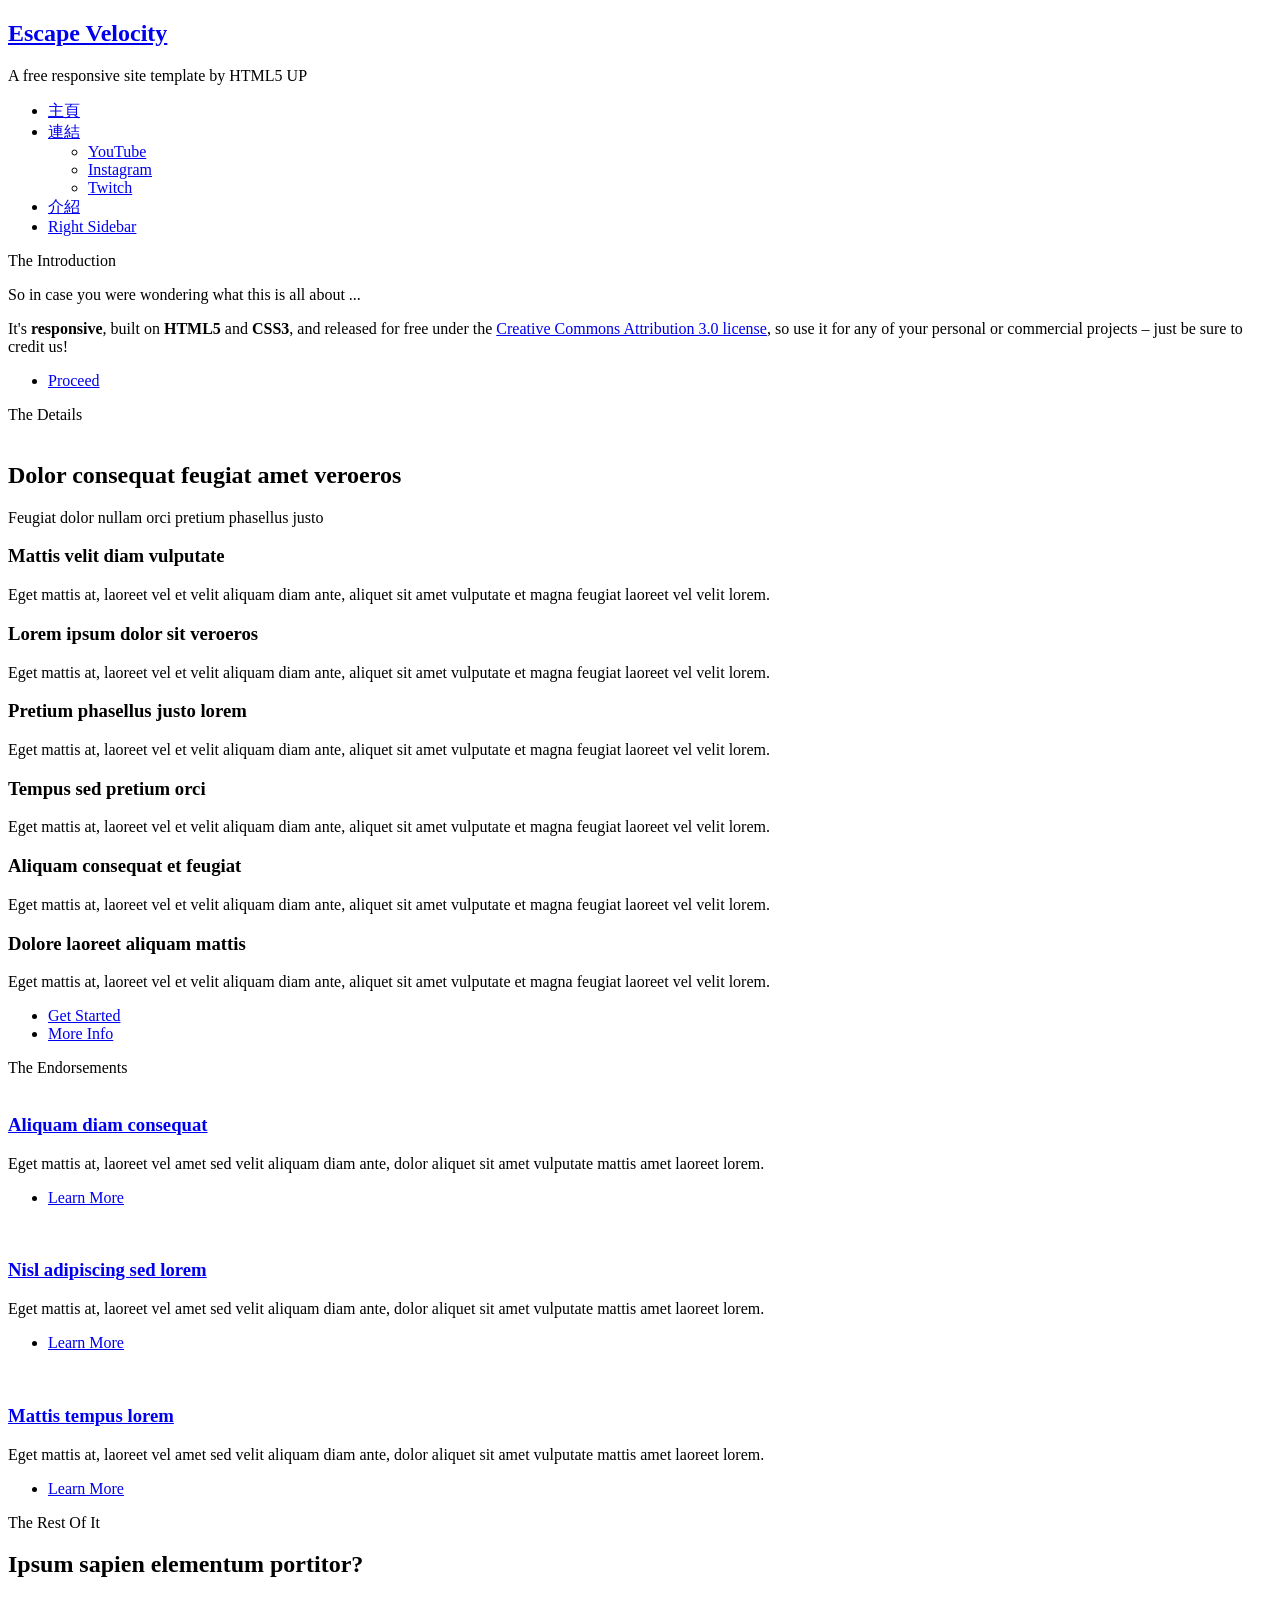
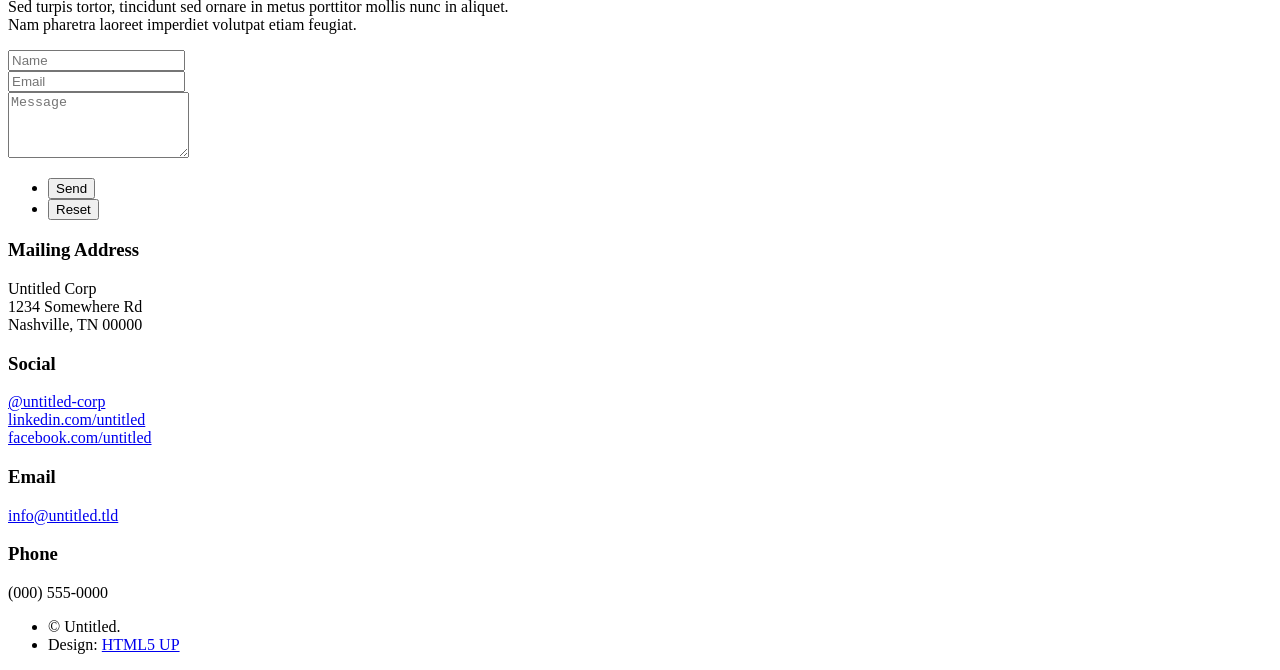
==== index.html @ 4909683e "Add files via upload" ====
<!DOCTYPE HTML>

<html>

<head>
    <title>個人網站</title>
    <meta charset="utf-8" />
    <meta name="viewport" content="width=device-width, initial-scale=1, user-scalable=no" />
    <link rel="stylesheet" href="assets/css/main.css" />
</head>

<body class="homepage is-preload">
    <div id="page-wrapper">

        <section id="header" class="wrapper">

            <div id="logo">
                <h1><a href="index.html">Escape Velocity</a></h1>
                <p>A free responsive site template by HTML5 UP</p>
            </div>

            <nav id="nav">
                <ul>
                    <li><a href="index.html">主頁</a></li>
                    <li>
                        <a href="#">連結</a>
                        <ul>
                            <li><a href="#">YouTube</a></li>
                            <li><a href="#">Instagram</a></li>
                            <li><a href="#">Twitch</a></li>
                        </ul>
                    </li>
                    <li><a href="left-sidebar.html">介紹</a></li>
                    <li><a href="right-sidebar.html">Right Sidebar</a></li>
                </ul>
            </nav>

        </section>

        <!-- Intro -->
        <section id="intro" class="wrapper style1">
            <div class="title">The Introduction</div>
            <div class="container">
                <p class="style1">So in case you were wondering what this is all about ...</p>
                <p class="style3">It's <strong>responsive</strong>, built on <strong>HTML5</strong> and <strong>CSS3</strong>, and released for free under the <a href="http://html5up.net/license">Creative Commons Attribution 3.0 license</a>, so use it for any of your personal
                    or commercial projects &ndash; just be sure to credit us!</p>
                <ul class="actions">
                    <li><a href="#" class="button style3 large">Proceed</a></li>
                </ul>
            </div>
        </section>

        <section id="main" class="wrapper style2">
            <div class="title">The Details</div>
            <div class="container">

                <a href="#" class="image featured">
                    <img src="images/pic01.jpg" alt="" />
                </a>

                <section id="features">
                    <header class="style1">
                        <h2>Dolor consequat feugiat amet veroeros</h2>
                        <p>Feugiat dolor nullam orci pretium phasellus justo</p>
                    </header>
                    <div class="feature-list">
                        <div class="row">
                            <div class="col-6 col-12-medium">
                                <section>
                                    <h3 class="icon fa-comment">Mattis velit diam vulputate</h3>
                                    <p>Eget mattis at, laoreet vel et velit aliquam diam ante, aliquet sit amet vulputate et magna feugiat laoreet vel velit lorem.</p>
                                </section>
                            </div>
                            <div class="col-6 col-12-medium">
                                <section>
                                    <h3 class="icon solid fa-sync">Lorem ipsum dolor sit veroeros</h3>
                                    <p>Eget mattis at, laoreet vel et velit aliquam diam ante, aliquet sit amet vulputate et magna feugiat laoreet vel velit lorem.</p>
                                </section>
                            </div>
                            <div class="col-6 col-12-medium">
                                <section>
                                    <h3 class="icon fa-image">Pretium phasellus justo lorem</h3>
                                    <p>Eget mattis at, laoreet vel et velit aliquam diam ante, aliquet sit amet vulputate et magna feugiat laoreet vel velit lorem.</p>
                                </section>
                            </div>
                            <div class="col-6 col-12-medium">
                                <section>
                                    <h3 class="icon solid fa-cog">Tempus sed pretium orci</h3>
                                    <p>Eget mattis at, laoreet vel et velit aliquam diam ante, aliquet sit amet vulputate et magna feugiat laoreet vel velit lorem.</p>
                                </section>
                            </div>
                            <div class="col-6 col-12-medium">
                                <section>
                                    <h3 class="icon solid fa-wrench">Aliquam consequat et feugiat</h3>
                                    <p>Eget mattis at, laoreet vel et velit aliquam diam ante, aliquet sit amet vulputate et magna feugiat laoreet vel velit lorem.</p>
                                </section>
                            </div>
                            <div class="col-6 col-12-medium">
                                <section>
                                    <h3 class="icon solid fa-check">Dolore laoreet aliquam mattis</h3>
                                    <p>Eget mattis at, laoreet vel et velit aliquam diam ante, aliquet sit amet vulputate et magna feugiat laoreet vel velit lorem.</p>
                                </section>
                            </div>
                        </div>
                    </div>
                    <ul class="actions special">
                        <li><a href="#" class="button style1 large">Get Started</a></li>
                        <li><a href="#" class="button style2 large">More Info</a></li>
                    </ul>
                </section>

            </div>
        </section>

        <!-- Highlights -->
        <section id="highlights" class="wrapper style3">
            <div class="title">The Endorsements</div>
            <div class="container">
                <div class="row aln-center">
                    <div class="col-4 col-12-medium">
                        <section class="highlight">
                            <a href="#" class="image featured"><img src="images/pic02.jpg" alt="" /></a>
                            <h3><a href="#">Aliquam diam consequat</a></h3>
                            <p>Eget mattis at, laoreet vel amet sed velit aliquam diam ante, dolor aliquet sit amet vulputate mattis amet laoreet lorem.</p>
                            <ul class="actions">
                                <li><a href="#" class="button style1">Learn More</a></li>
                            </ul>
                        </section>
                    </div>
                    <div class="col-4 col-12-medium">
                        <section class="highlight">
                            <a href="#" class="image featured"><img src="images/pic03.jpg" alt="" /></a>
                            <h3><a href="#">Nisl adipiscing sed lorem</a></h3>
                            <p>Eget mattis at, laoreet vel amet sed velit aliquam diam ante, dolor aliquet sit amet vulputate mattis amet laoreet lorem.</p>
                            <ul class="actions">
                                <li><a href="#" class="button style1">Learn More</a></li>
                            </ul>
                        </section>
                    </div>
                    <div class="col-4 col-12-medium">
                        <section class="highlight">
                            <a href="#" class="image featured"><img src="images/pic04.jpg" alt="" /></a>
                            <h3><a href="#">Mattis tempus lorem</a></h3>
                            <p>Eget mattis at, laoreet vel amet sed velit aliquam diam ante, dolor aliquet sit amet vulputate mattis amet laoreet lorem.</p>
                            <ul class="actions">
                                <li><a href="#" class="button style1">Learn More</a></li>
                            </ul>
                        </section>
                    </div>
                </div>
            </div>
        </section>

        <!-- Footer -->
        <section id="footer" class="wrapper">
            <div class="title">The Rest Of It</div>
            <div class="container">
                <header class="style1">
                    <h2>Ipsum sapien elementum portitor?</h2>
                    <p>
                        Sed turpis tortor, tincidunt sed ornare in metus porttitor mollis nunc in aliquet.<br /> Nam pharetra laoreet imperdiet volutpat etiam feugiat.
                    </p>
                </header>
                <div class="row">
                    <div class="col-6 col-12-medium">

                        <!-- Contact Form -->
                        <section>
                            <form method="post" action="#">
                                <div class="row gtr-50">
                                    <div class="col-6 col-12-small">
                                        <input type="text" name="name" id="contact-name" placeholder="Name" />
                                    </div>
                                    <div class="col-6 col-12-small">
                                        <input type="text" name="email" id="contact-email" placeholder="Email" />
                                    </div>
                                    <div class="col-12">
                                        <textarea name="message" id="contact-message" placeholder="Message" rows="4"></textarea>
                                    </div>
                                    <div class="col-12">
                                        <ul class="actions">
                                            <li><input type="submit" class="style1" value="Send" /></li>
                                            <li><input type="reset" class="style2" value="Reset" /></li>
                                        </ul>
                                    </div>
                                </div>
                            </form>
                        </section>

                    </div>
                    <div class="col-6 col-12-medium">

                        <!-- Contact -->
                        <section class="feature-list small">
                            <div class="row">
                                <div class="col-6 col-12-small">
                                    <section>
                                        <h3 class="icon solid fa-home">Mailing Address</h3>
                                        <p>
                                            Untitled Corp<br /> 1234 Somewhere Rd<br /> Nashville, TN 00000
                                        </p>
                                    </section>
                                </div>
                                <div class="col-6 col-12-small">
                                    <section>
                                        <h3 class="icon solid fa-comment">Social</h3>
                                        <p>
                                            <a href="#">@untitled-corp</a><br />
                                            <a href="#">linkedin.com/untitled</a><br />
                                            <a href="#">facebook.com/untitled</a>
                                        </p>
                                    </section>
                                </div>
                                <div class="col-6 col-12-small">
                                    <section>
                                        <h3 class="icon solid fa-envelope">Email</h3>
                                        <p>
                                            <a href="#">info@untitled.tld</a>
                                        </p>
                                    </section>
                                </div>
                                <div class="col-6 col-12-small">
                                    <section>
                                        <h3 class="icon solid fa-phone">Phone</h3>
                                        <p>
                                            (000) 555-0000
                                        </p>
                                    </section>
                                </div>
                            </div>
                        </section>

                    </div>
                </div>
                <div id="copyright">
                    <ul>
                        <li>&copy; Untitled.</li>
                        <li>Design: <a href="http://html5up.net">HTML5 UP</a></li>
                    </ul>
                </div>
            </div>
        </section>

    </div>

    <!-- Scripts -->
    <script src="assets/js/jquery.min.js"></script>
    <script src="assets/js/jquery.dropotron.min.js"></script>
    <script src="assets/js/browser.min.js"></script>
    <script src="assets/js/breakpoints.min.js"></script>
    <script src="assets/js/util.js"></script>
    <script src="assets/js/main.js"></script>

</body>

</html>
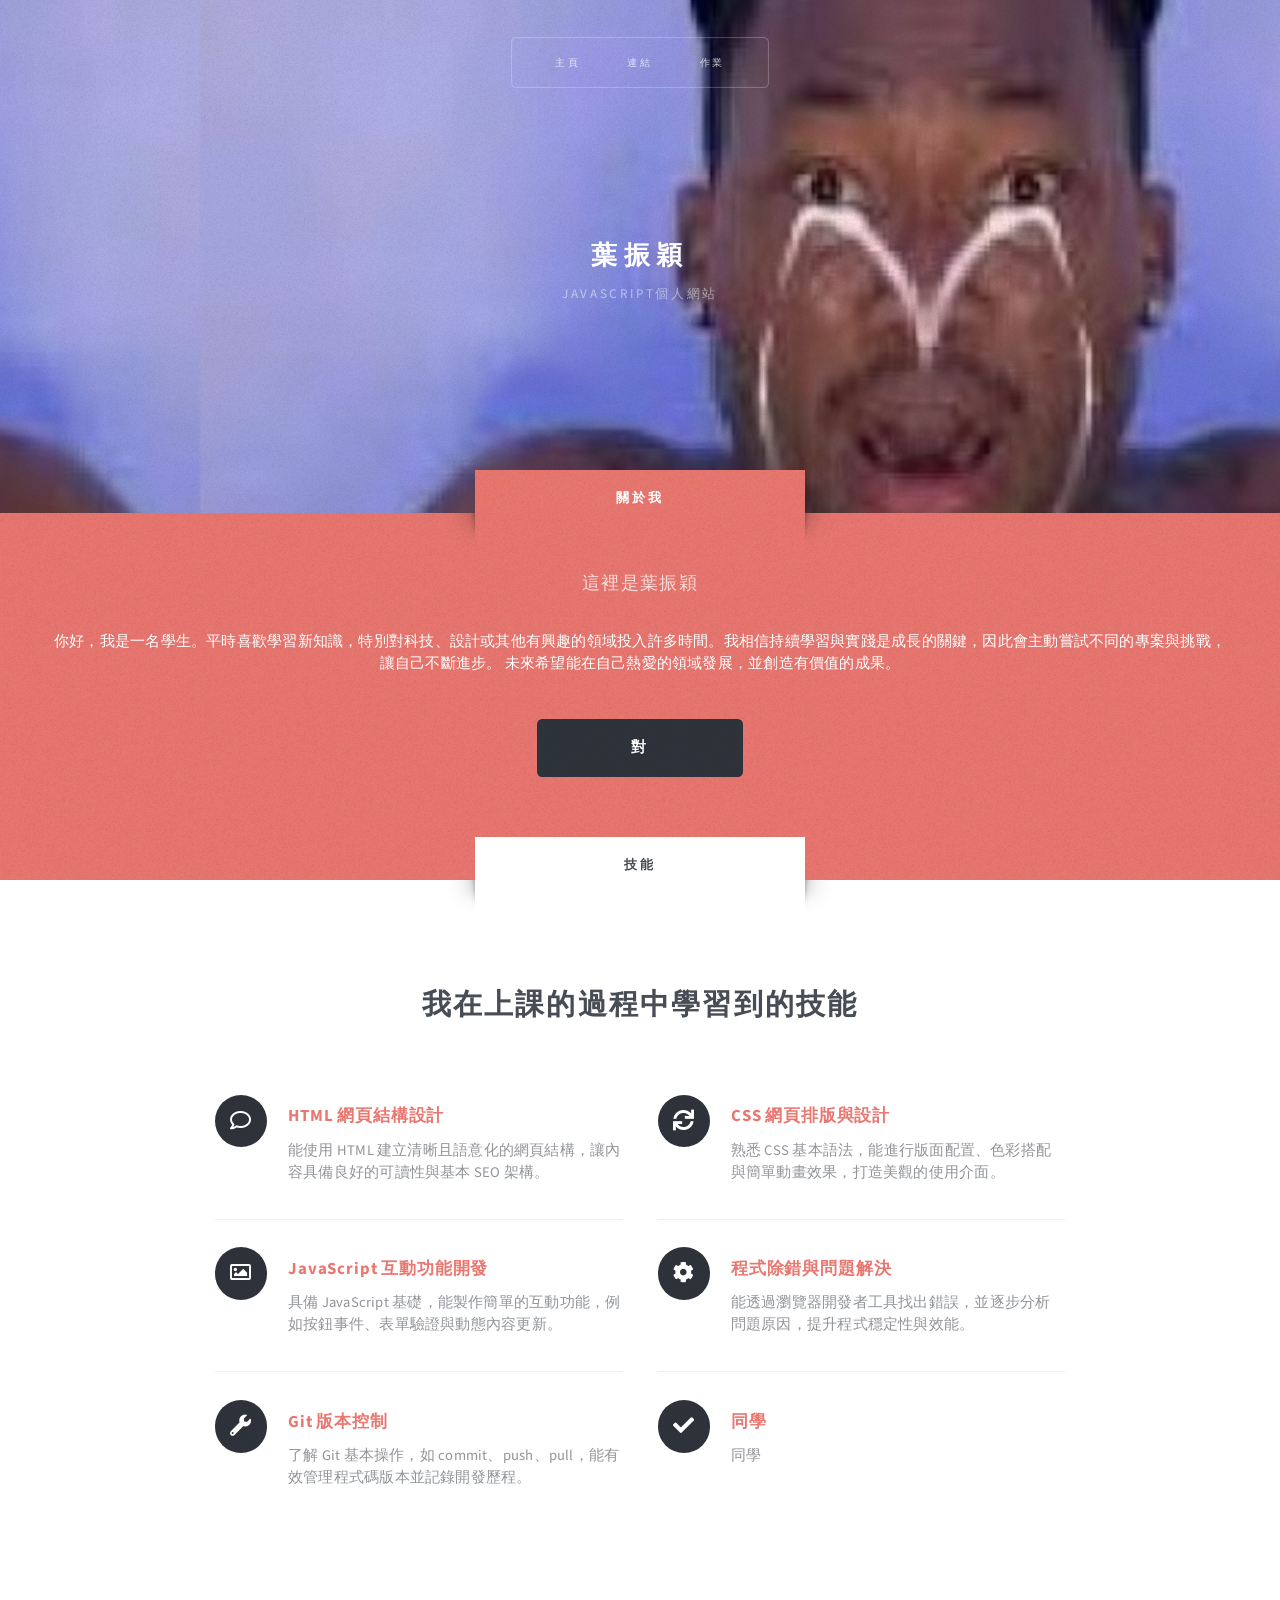
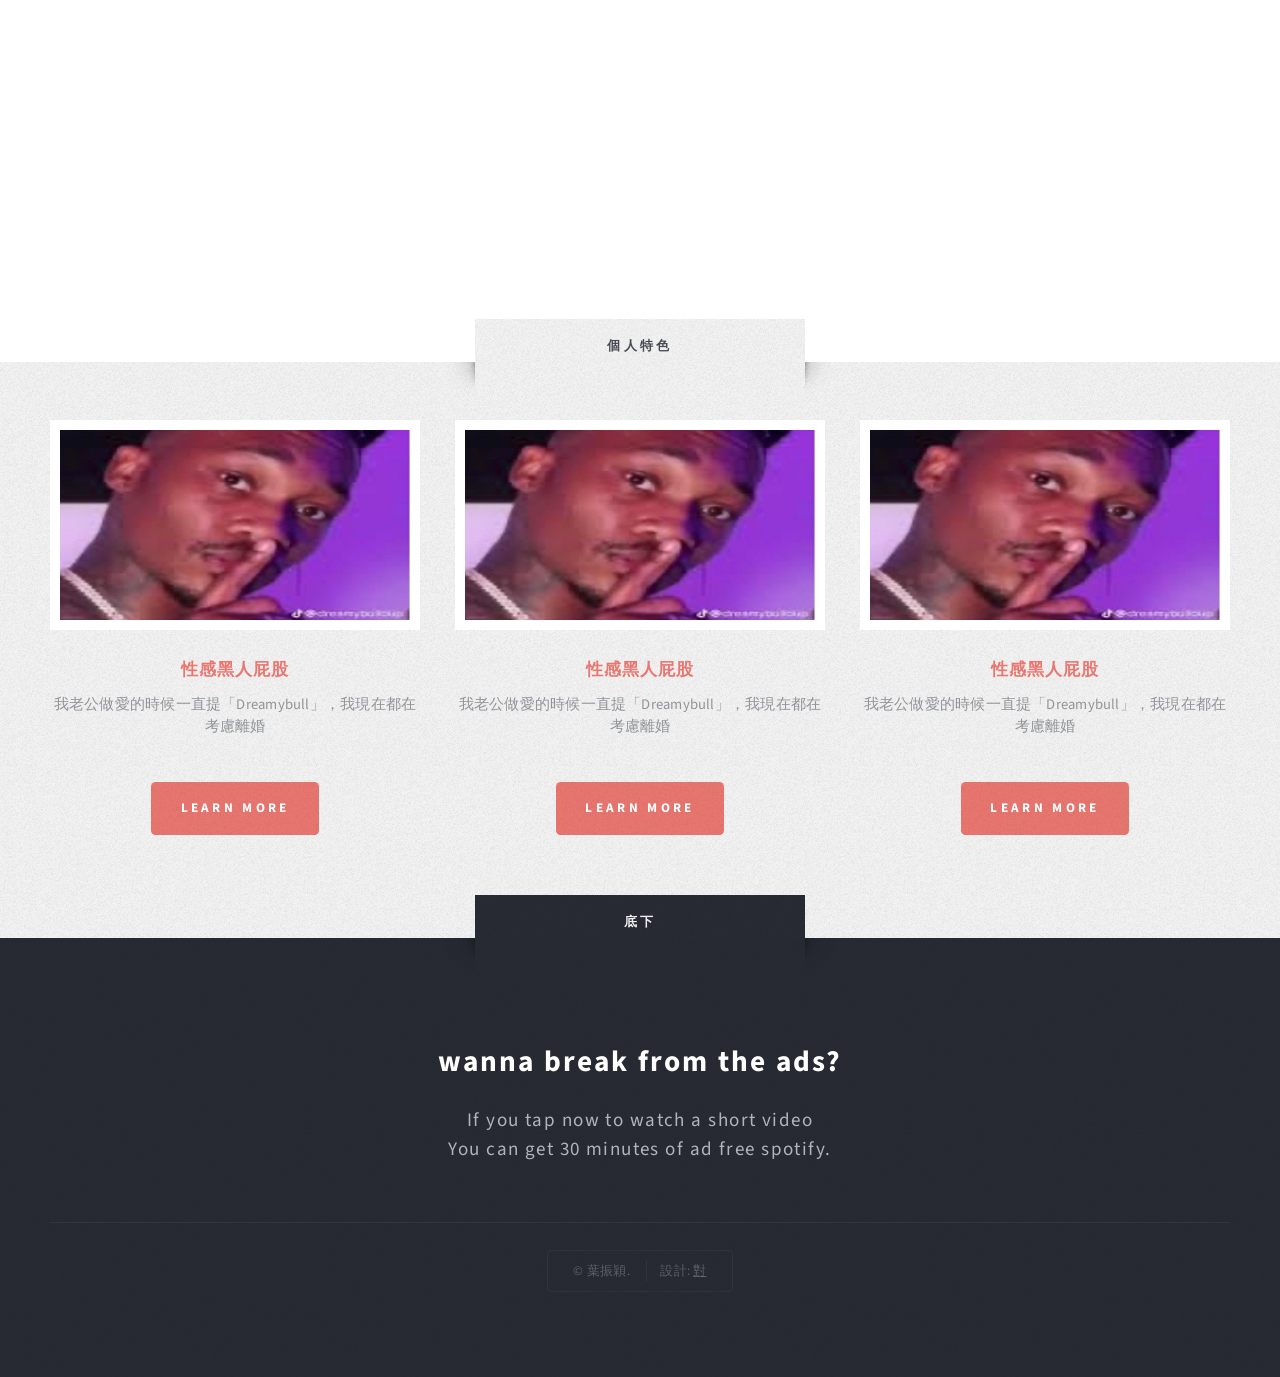
==== commit 08830b79: "Add files via upload" ====
--- a/index.html
+++ b/index.html
@@ -15,8 +15,8 @@
         <section id="header" class="wrapper">
 
             <div id="logo">
-                <h1><a href="index.html">Escape Velocity</a></h1>
-                <p>A free responsive site template by HTML5 UP</p>
+                <h1><a href="index.html">葉振穎</a></h1>
+                <p>javascript個人網站</p>
             </div>
 
             <nav id="nav">
@@ -25,231 +25,147 @@
                     <li>
                         <a href="#">連結</a>
                         <ul>
-                            <li><a href="#">YouTube</a></li>
-                            <li><a href="#">Instagram</a></li>
-                            <li><a href="#">Twitch</a></li>
+                            <li><a href="https://www.youtube.com/@jerry1024_tw">YouTube</a></li>
+                            <li><a href="https://www.instagram.com/jerry1024tw">Instagram</a></li>
+                            <li><a href="https://www.twitch.tv/jerry1024_tw">Twitch</a></li>
                         </ul>
                     </li>
-                    <li><a href="left-sidebar.html">介紹</a></li>
-                    <li><a href="right-sidebar.html">Right Sidebar</a></li>
+                    <li>
+                        <a href="left-sidebar.html">作業</a>
+                    </li>
                 </ul>
             </nav>
 
         </section>
 
-        <!-- Intro -->
         <section id="intro" class="wrapper style1">
-            <div class="title">The Introduction</div>
+            <div class="title">關於我</div>
             <div class="container">
-                <p class="style1">So in case you were wondering what this is all about ...</p>
-                <p class="style3">It's <strong>responsive</strong>, built on <strong>HTML5</strong> and <strong>CSS3</strong>, and released for free under the <a href="http://html5up.net/license">Creative Commons Attribution 3.0 license</a>, so use it for any of your personal
-                    or commercial projects &ndash; just be sure to credit us!</p>
+                <p class="style1">這裡是葉振穎</p>
+                <p style="color: white; font: size 50px;">
+                    你好，我是一名學生。平時喜歡學習新知識，特別對科技、設計或其他有興趣的領域投入許多時間。我相信持續學習與實踐是成長的關鍵，因此會主動嘗試不同的專案與挑戰，讓自己不斷進步。 未來希望能在自己熱愛的領域發展，並創造有價值的成果。
+                </p>
                 <ul class="actions">
-                    <li><a href="#" class="button style3 large">Proceed</a></li>
+                    <li><a href="#" class="button style3 large">對</a></li>
                 </ul>
             </div>
         </section>
 
         <section id="main" class="wrapper style2">
-            <div class="title">The Details</div>
+            <div class="title">技能</div>
             <div class="container">
 
-                <a href="#" class="image featured">
-                    <img src="images/pic01.jpg" alt="" />
-                </a>
+
 
                 <section id="features">
                     <header class="style1">
-                        <h2>Dolor consequat feugiat amet veroeros</h2>
-                        <p>Feugiat dolor nullam orci pretium phasellus justo</p>
+                        <h2>我在上課的過程中學習到的技能</h2>
                     </header>
                     <div class="feature-list">
                         <div class="row">
                             <div class="col-6 col-12-medium">
                                 <section>
-                                    <h3 class="icon fa-comment">Mattis velit diam vulputate</h3>
-                                    <p>Eget mattis at, laoreet vel et velit aliquam diam ante, aliquet sit amet vulputate et magna feugiat laoreet vel velit lorem.</p>
+                                    <h3 class="icon fa-comment">HTML 網頁結構設計</h3>
+                                    <p>能使用 HTML 建立清晰且語意化的網頁結構，讓內容具備良好的可讀性與基本 SEO 架構。</p>
                                 </section>
                             </div>
                             <div class="col-6 col-12-medium">
                                 <section>
-                                    <h3 class="icon solid fa-sync">Lorem ipsum dolor sit veroeros</h3>
-                                    <p>Eget mattis at, laoreet vel et velit aliquam diam ante, aliquet sit amet vulputate et magna feugiat laoreet vel velit lorem.</p>
+                                    <h3 class="icon solid fa-sync">CSS 網頁排版與設計</h3>
+                                    <p>熟悉 CSS 基本語法，能進行版面配置、色彩搭配與簡單動畫效果，打造美觀的使用介面。</p>
                                 </section>
                             </div>
                             <div class="col-6 col-12-medium">
                                 <section>
-                                    <h3 class="icon fa-image">Pretium phasellus justo lorem</h3>
-                                    <p>Eget mattis at, laoreet vel et velit aliquam diam ante, aliquet sit amet vulputate et magna feugiat laoreet vel velit lorem.</p>
+                                    <h3 class="icon fa-image">JavaScript 互動功能開發</h3>
+                                    <p>具備 JavaScript 基礎，能製作簡單的互動功能，例如按鈕事件、表單驗證與動態內容更新。</p>
                                 </section>
                             </div>
                             <div class="col-6 col-12-medium">
                                 <section>
-                                    <h3 class="icon solid fa-cog">Tempus sed pretium orci</h3>
-                                    <p>Eget mattis at, laoreet vel et velit aliquam diam ante, aliquet sit amet vulputate et magna feugiat laoreet vel velit lorem.</p>
+                                    <h3 class="icon solid fa-cog">程式除錯與問題解決</h3>
+                                    <p>能透過瀏覽器開發者工具找出錯誤，並逐步分析問題原因，提升程式穩定性與效能。</p>
                                 </section>
                             </div>
                             <div class="col-6 col-12-medium">
                                 <section>
-                                    <h3 class="icon solid fa-wrench">Aliquam consequat et feugiat</h3>
-                                    <p>Eget mattis at, laoreet vel et velit aliquam diam ante, aliquet sit amet vulputate et magna feugiat laoreet vel velit lorem.</p>
+                                    <h3 class="icon solid fa-wrench">Git 版本控制</h3>
+                                    <p>了解 Git 基本操作，如 commit、push、pull，能有效管理程式碼版本並記錄開發歷程。</p>
                                 </section>
                             </div>
                             <div class="col-6 col-12-medium">
                                 <section>
-                                    <h3 class="icon solid fa-check">Dolore laoreet aliquam mattis</h3>
-                                    <p>Eget mattis at, laoreet vel et velit aliquam diam ante, aliquet sit amet vulputate et magna feugiat laoreet vel velit lorem.</p>
+                                    <h3 class="icon solid fa-check">同學</h3>
+                                    <p>同學</p>
                                 </section>
                             </div>
                         </div>
                     </div>
-                    <ul class="actions special">
-                        <li><a href="#" class="button style1 large">Get Started</a></li>
-                        <li><a href="#" class="button style2 large">More Info</a></li>
-                    </ul>
                 </section>
-
+                <iframe width="560" height="315" style="margin-left: 350px;" src="https://www.youtube.com/embed/qVZ-Y3TmnvU?si=wGwMkfGieACxDU7J" title="YouTube video player" frameborder="0" allow="accelerometer; autoplay; clipboard-write; encrypted-media; gyroscope; picture-in-picture; web-share"
+                    referrerpolicy="strict-origin-when-cross-origin" allowfullscreen></iframe>
             </div>
         </section>
 
-        <!-- Highlights -->
         <section id="highlights" class="wrapper style3">
-            <div class="title">The Endorsements</div>
+            <div class="title">個人特色</div>
             <div class="container">
                 <div class="row aln-center">
                     <div class="col-4 col-12-medium">
                         <section class="highlight">
-                            <a href="#" class="image featured"><img src="images/pic02.jpg" alt="" /></a>
-                            <h3><a href="#">Aliquam diam consequat</a></h3>
-                            <p>Eget mattis at, laoreet vel amet sed velit aliquam diam ante, dolor aliquet sit amet vulputate mattis amet laoreet lorem.</p>
+                            <a href="#" class="image featured"><img src="images/nig2.jpg" style="max-height: 190px;" alt="" /></a>
+                            <h3><a href="https://www.youtube.com/watch?v=WyKAZt27A9w&list=RDWyKAZt27A9w&start_radio=1">性感黑人屁股</a></h3>
+                            <p>我老公做愛的時候一直提「Dreamybull」，我現在都在考慮離婚</p>
                             <ul class="actions">
-                                <li><a href="#" class="button style1">Learn More</a></li>
+                                <li><a href="https://www.youtube.com/watch?v=WyKAZt27A9w&list=RDWyKAZt27A9w&start_radio=1" class="button style1">Learn More</a></li>
                             </ul>
                         </section>
                     </div>
                     <div class="col-4 col-12-medium">
                         <section class="highlight">
-                            <a href="#" class="image featured"><img src="images/pic03.jpg" alt="" /></a>
-                            <h3><a href="#">Nisl adipiscing sed lorem</a></h3>
-                            <p>Eget mattis at, laoreet vel amet sed velit aliquam diam ante, dolor aliquet sit amet vulputate mattis amet laoreet lorem.</p>
+                            <a href="#" class="image featured"><img src="images/nig2.jpg" style="max-height: 190px;" alt="" /></a>
+                            <h3><a href="https://www.youtube.com/watch?v=WyKAZt27A9w&list=RDWyKAZt27A9w&start_radio=1">性感黑人屁股</a></h3>
+                            <p>我老公做愛的時候一直提「Dreamybull」，我現在都在考慮離婚</p>
                             <ul class="actions">
-                                <li><a href="#" class="button style1">Learn More</a></li>
+                                <li><a href="https://www.youtube.com/watch?v=WyKAZt27A9w&list=RDWyKAZt27A9w&start_radio=1" class="button style1">Learn More</a></li>
                             </ul>
                         </section>
                     </div>
                     <div class="col-4 col-12-medium">
                         <section class="highlight">
-                            <a href="#" class="image featured"><img src="images/pic04.jpg" alt="" /></a>
-                            <h3><a href="#">Mattis tempus lorem</a></h3>
-                            <p>Eget mattis at, laoreet vel amet sed velit aliquam diam ante, dolor aliquet sit amet vulputate mattis amet laoreet lorem.</p>
+                            <a href="#" class="image featured"><img src="images/nig2.jpg" style="max-height: 190px;" alt="" /></a>
+                            <h3><a href="https://www.youtube.com/watch?v=WyKAZt27A9w&list=RDWyKAZt27A9w&start_radio=1">性感黑人屁股</a></h3>
+                            <p>我老公做愛的時候一直提「Dreamybull」，我現在都在考慮離婚</p>
                             <ul class="actions">
-                                <li><a href="#" class="button style1">Learn More</a></li>
+                                <li><a href="https://www.youtube.com/watch?v=WyKAZt27A9w&list=RDWyKAZt27A9w&start_radio=1" class="button style1">Learn More</a></li>
                             </ul>
                         </section>
                     </div>
-                </div>
-            </div>
         </section>
-
-        <!-- Footer -->
         <section id="footer" class="wrapper">
-            <div class="title">The Rest Of It</div>
+            <div class="title">底下</div>
             <div class="container">
                 <header class="style1">
-                    <h2>Ipsum sapien elementum portitor?</h2>
+                    <h2>wanna break from the ads?</h2>
                     <p>
-                        Sed turpis tortor, tincidunt sed ornare in metus porttitor mollis nunc in aliquet.<br /> Nam pharetra laoreet imperdiet volutpat etiam feugiat.
+                        If you tap now to watch a short video<br /> You can get 30 minutes of ad free spotify.
                     </p>
                 </header>
-                <div class="row">
-                    <div class="col-6 col-12-medium">
-
-                        <!-- Contact Form -->
-                        <section>
-                            <form method="post" action="#">
-                                <div class="row gtr-50">
-                                    <div class="col-6 col-12-small">
-                                        <input type="text" name="name" id="contact-name" placeholder="Name" />
-                                    </div>
-                                    <div class="col-6 col-12-small">
-                                        <input type="text" name="email" id="contact-email" placeholder="Email" />
-                                    </div>
-                                    <div class="col-12">
-                                        <textarea name="message" id="contact-message" placeholder="Message" rows="4"></textarea>
-                                    </div>
-                                    <div class="col-12">
-                                        <ul class="actions">
-                                            <li><input type="submit" class="style1" value="Send" /></li>
-                                            <li><input type="reset" class="style2" value="Reset" /></li>
-                                        </ul>
-                                    </div>
-                                </div>
-                            </form>
-                        </section>
-
-                    </div>
-                    <div class="col-6 col-12-medium">
-
-                        <!-- Contact -->
-                        <section class="feature-list small">
-                            <div class="row">
-                                <div class="col-6 col-12-small">
-                                    <section>
-                                        <h3 class="icon solid fa-home">Mailing Address</h3>
-                                        <p>
-                                            Untitled Corp<br /> 1234 Somewhere Rd<br /> Nashville, TN 00000
-                                        </p>
-                                    </section>
-                                </div>
-                                <div class="col-6 col-12-small">
-                                    <section>
-                                        <h3 class="icon solid fa-comment">Social</h3>
-                                        <p>
-                                            <a href="#">@untitled-corp</a><br />
-                                            <a href="#">linkedin.com/untitled</a><br />
-                                            <a href="#">facebook.com/untitled</a>
-                                        </p>
-                                    </section>
-                                </div>
-                                <div class="col-6 col-12-small">
-                                    <section>
-                                        <h3 class="icon solid fa-envelope">Email</h3>
-                                        <p>
-                                            <a href="#">info@untitled.tld</a>
-                                        </p>
-                                    </section>
-                                </div>
-                                <div class="col-6 col-12-small">
-                                    <section>
-                                        <h3 class="icon solid fa-phone">Phone</h3>
-                                        <p>
-                                            (000) 555-0000
-                                        </p>
-                                    </section>
-                                </div>
-                            </div>
-                        </section>
-
-                    </div>
-                </div>
-                <div id="copyright">
+                <div id="copyright" style="margin-top: -90px;">
                     <ul>
-                        <li>&copy; Untitled.</li>
-                        <li>Design: <a href="http://html5up.net">HTML5 UP</a></li>
+                        <li>&copy; 葉振穎.</li>
+                        <li>設計: <a href="https://www.youtube.com/watch?v=WyKAZt27A9w&list=RDWyKAZt27A9w&start_radio=1">對</a></li>
                     </ul>
                 </div>
-            </div>
-        </section>
 
-    </div>
 
-    <!-- Scripts -->
-    <script src="assets/js/jquery.min.js"></script>
-    <script src="assets/js/jquery.dropotron.min.js"></script>
-    <script src="assets/js/browser.min.js"></script>
-    <script src="assets/js/breakpoints.min.js"></script>
-    <script src="assets/js/util.js"></script>
-    <script src="assets/js/main.js"></script>
+                <!-- Scripts -->
+                <script src="assets/js/jquery.min.js"></script>
+                <script src="assets/js/jquery.dropotron.min.js"></script>
+                <script src="assets/js/browser.min.js"></script>
+                <script src="assets/js/breakpoints.min.js"></script>
+                <script src="assets/js/util.js"></script>
+                <script src="assets/js/main.js"></script>
 
 </body>
 
--- a/assets/css/main.css
+++ b/assets/css/main.css
@@ -0,0 +1,2803 @@
+@import url("fontawesome-all.min.css");
+@import url("https://fonts.googleapis.com/css?family=Source+Sans+Pro:400,400italic,700,900");
+
+/*
+	Escape Velocity by HTML5 UP
+	html5up.net | @ajlkn
+	Free for personal and commercial use under the CCA 3.0 license (html5up.net/license)
+*/
+
+html,
+body,
+div,
+span,
+applet,
+object,
+iframe,
+h1,
+h2,
+h3,
+h4,
+h5,
+h6,
+p,
+blockquote,
+pre,
+a,
+abbr,
+acronym,
+address,
+big,
+cite,
+code,
+del,
+dfn,
+em,
+img,
+ins,
+kbd,
+q,
+s,
+samp,
+small,
+strike,
+strong,
+sub,
+sup,
+tt,
+var,
+b,
+u,
+i,
+center,
+dl,
+dt,
+dd,
+ol,
+ul,
+li,
+fieldset,
+form,
+label,
+legend,
+table,
+caption,
+tbody,
+tfoot,
+thead,
+tr,
+th,
+td,
+article,
+aside,
+canvas,
+details,
+embed,
+figure,
+figcaption,
+footer,
+header,
+hgroup,
+menu,
+nav,
+output,
+ruby,
+section,
+summary,
+time,
+mark,
+audio,
+video {
+    margin: 0;
+    padding: 0;
+    border: 0;
+    font-size: 100%;
+    font: inherit;
+    vertical-align: baseline;
+}
+
+article,
+aside,
+details,
+figcaption,
+figure,
+footer,
+header,
+hgroup,
+menu,
+nav,
+section {
+    display: block;
+}
+
+body {
+    line-height: 1;
+}
+
+ol,
+ul {
+    list-style: none;
+}
+
+blockquote,
+q {
+    quotes: none;
+}
+
+blockquote:before,
+blockquote:after,
+q:before,
+q:after {
+    content: '';
+    content: none;
+}
+
+table {
+    border-collapse: collapse;
+    border-spacing: 0;
+}
+
+body {
+    -webkit-text-size-adjust: none;
+}
+
+mark {
+    background-color: transparent;
+    color: inherit;
+}
+
+input::-moz-focus-inner {
+    border: 0;
+    padding: 0;
+}
+
+input,
+select,
+textarea {
+    -moz-appearance: none;
+    -webkit-appearance: none;
+    -ms-appearance: none;
+    appearance: none;
+}
+
+
+/* Basic */
+
+@-ms-viewport {
+    width: device-width;
+}
+
+html {
+    box-sizing: border-box;
+}
+
+*,
+*:before,
+*:after {
+    box-sizing: inherit;
+}
+
+body.is-preload *,
+body.is-preload *:before,
+body.is-preload *:after {
+    -moz-animation: none !important;
+    -webkit-animation: none !important;
+    -ms-animation: none !important;
+    animation: none !important;
+    -moz-transition: none !important;
+    -webkit-transition: none !important;
+    -ms-transition: none !important;
+    transition: none !important;
+}
+
+body,
+input,
+textarea,
+select {
+    font-family: 'Source Sans Pro', sans-serif;
+    font-weight: 400;
+    color: #919499;
+    font-size: 14pt;
+    line-height: 1.75em;
+    letter-spacing: 0.025em;
+}
+
+h1,
+h2,
+h3,
+h4,
+h5,
+h6 {
+    font-weight: 700;
+    color: #484d55;
+}
+
+h1 a,
+h2 a,
+h3 a,
+h4 a,
+h5 a,
+h6 a {
+    color: inherit;
+    text-decoration: none;
+}
+
+a {
+    -moz-transition: color .25s ease-in-out;
+    -webkit-transition: color .25s ease-in-out;
+    -ms-transition: color .25s ease-in-out;
+    transition: color .25s ease-in-out;
+    text-decoration: underline;
+    color: #717479;
+}
+
+a:hover {
+    text-decoration: none;
+}
+
+strong,
+b {
+    font-weight: 700;
+    color: #484d55;
+}
+
+blockquote {
+    border-left: solid 0.5em #ddd;
+    padding: 1em 0 1em 2em;
+    font-style: italic;
+}
+
+em,
+i {
+    font-style: italic;
+}
+
+hr {
+    border: 0;
+    border-top: solid 1px #ddd;
+    margin: 2em 0 2em 0;
+}
+
+sub {
+    position: relative;
+    top: 0.5em;
+    font-size: 0.8em;
+}
+
+sup {
+    position: relative;
+    top: -0.5em;
+    font-size: 0.8em;
+}
+
+.nobr {
+    white-space: nowrap;
+}
+
+br.clear {
+    clear: both;
+}
+
+p,
+ul,
+ol,
+dl,
+table,
+blockquote,
+form {
+    margin-bottom: 2em;
+}
+
+
+/* Container */
+
+.container {
+    margin: 0 auto;
+    max-width: 100%;
+    width: 68em;
+}
+
+@media screen and (max-width: 1680px) {
+    .container {
+        width: 70em;
+    }
+}
+
+@media screen and (max-width: 1280px) {
+    .container {
+        width: calc(100% - 100px);
+    }
+}
+
+@media screen and (max-width: 980px) {
+    .container {
+        width: calc(100% - 100px);
+    }
+}
+
+@media screen and (max-width: 736px) {
+    .container {
+        width: calc(100% - 40px);
+    }
+}
+
+
+/* Row */
+
+.row {
+    display: flex;
+    flex-wrap: wrap;
+    box-sizing: border-box;
+    align-items: stretch;
+}
+
+.row>* {
+    box-sizing: border-box;
+}
+
+.row.gtr-uniform>*> :last-child {
+    margin-bottom: 0;
+}
+
+.row.aln-left {
+    justify-content: flex-start;
+}
+
+.row.aln-center {
+    justify-content: center;
+}
+
+.row.aln-right {
+    justify-content: flex-end;
+}
+
+.row.aln-top {
+    align-items: flex-start;
+}
+
+.row.aln-middle {
+    align-items: center;
+}
+
+.row.aln-bottom {
+    align-items: flex-end;
+}
+
+.row>.imp {
+    order: -1;
+}
+
+.row>.col-1 {
+    width: 8.33333%;
+}
+
+.row>.off-1 {
+    margin-left: 8.33333%;
+}
+
+.row>.col-2 {
+    width: 16.66667%;
+}
+
+.row>.off-2 {
+    margin-left: 16.66667%;
+}
+
+.row>.col-3 {
+    width: 25%;
+}
+
+.row>.off-3 {
+    margin-left: 25%;
+}
+
+.row>.col-4 {
+    width: 33.33333%;
+}
+
+.row>.off-4 {
+    margin-left: 33.33333%;
+}
+
+.row>.col-5 {
+    width: 41.66667%;
+}
+
+.row>.off-5 {
+    margin-left: 41.66667%;
+}
+
+.row>.col-6 {
+    width: 50%;
+}
+
+.row>.off-6 {
+    margin-left: 50%;
+}
+
+.row>.col-7 {
+    width: 58.33333%;
+}
+
+.row>.off-7 {
+    margin-left: 58.33333%;
+}
+
+.row>.col-8 {
+    width: 66.66667%;
+}
+
+.row>.off-8 {
+    margin-left: 66.66667%;
+}
+
+.row>.col-9 {
+    width: 75%;
+}
+
+.row>.off-9 {
+    margin-left: 75%;
+}
+
+.row>.col-10 {
+    width: 83.33333%;
+}
+
+.row>.off-10 {
+    margin-left: 83.33333%;
+}
+
+.row>.col-11 {
+    width: 91.66667%;
+}
+
+.row>.off-11 {
+    margin-left: 91.66667%;
+}
+
+.row>.col-12 {
+    width: 100%;
+}
+
+.row>.off-12 {
+    margin-left: 100%;
+}
+
+.row.gtr-0 {
+    margin-top: 0px;
+    margin-left: 0px;
+}
+
+.row.gtr-0>* {
+    padding: 0px 0 0 0px;
+}
+
+.row.gtr-0.gtr-uniform {
+    margin-top: 0px;
+}
+
+.row.gtr-0.gtr-uniform>* {
+    padding-top: 0px;
+}
+
+.row.gtr-25 {
+    margin-top: -12.5px;
+    margin-left: -12.5px;
+}
+
+.row.gtr-25>* {
+    padding: 12.5px 0 0 12.5px;
+}
+
+.row.gtr-25.gtr-uniform {
+    margin-top: -12.5px;
+}
+
+.row.gtr-25.gtr-uniform>* {
+    padding-top: 12.5px;
+}
+
+.row.gtr-50 {
+    margin-top: -25px;
+    margin-left: -25px;
+}
+
+.row.gtr-50>* {
+    padding: 25px 0 0 25px;
+}
+
+.row.gtr-50.gtr-uniform {
+    margin-top: -25px;
+}
+
+.row.gtr-50.gtr-uniform>* {
+    padding-top: 25px;
+}
+
+.row {
+    margin-top: -50px;
+    margin-left: -50px;
+}
+
+.row>* {
+    padding: 50px 0 0 50px;
+}
+
+.row.gtr-uniform {
+    margin-top: -50px;
+}
+
+.row.gtr-uniform>* {
+    padding-top: 50px;
+}
+
+.row.gtr-150 {
+    margin-top: -75px;
+    margin-left: -75px;
+}
+
+.row.gtr-150>* {
+    padding: 75px 0 0 75px;
+}
+
+.row.gtr-150.gtr-uniform {
+    margin-top: -75px;
+}
+
+.row.gtr-150.gtr-uniform>* {
+    padding-top: 75px;
+}
+
+.row.gtr-200 {
+    margin-top: -100px;
+    margin-left: -100px;
+}
+
+.row.gtr-200>* {
+    padding: 100px 0 0 100px;
+}
+
+.row.gtr-200.gtr-uniform {
+    margin-top: -100px;
+}
+
+.row.gtr-200.gtr-uniform>* {
+    padding-top: 100px;
+}
+
+@media screen and (max-width: 1680px) {
+    .row {
+        display: flex;
+        flex-wrap: wrap;
+        box-sizing: border-box;
+        align-items: stretch;
+    }
+    .row>* {
+        box-sizing: border-box;
+    }
+    .row.gtr-uniform>*> :last-child {
+        margin-bottom: 0;
+    }
+    .row.aln-left {
+        justify-content: flex-start;
+    }
+    .row.aln-center {
+        justify-content: center;
+    }
+    .row.aln-right {
+        justify-content: flex-end;
+    }
+    .row.aln-top {
+        align-items: flex-start;
+    }
+    .row.aln-middle {
+        align-items: center;
+    }
+    .row.aln-bottom {
+        align-items: flex-end;
+    }
+    .row>.imp-xlarge {
+        order: -1;
+    }
+    .row>.col-1-xlarge {
+        width: 8.33333%;
+    }
+    .row>.off-1-xlarge {
+        margin-left: 8.33333%;
+    }
+    .row>.col-2-xlarge {
+        width: 16.66667%;
+    }
+    .row>.off-2-xlarge {
+        margin-left: 16.66667%;
+    }
+    .row>.col-3-xlarge {
+        width: 25%;
+    }
+    .row>.off-3-xlarge {
+        margin-left: 25%;
+    }
+    .row>.col-4-xlarge {
+        width: 33.33333%;
+    }
+    .row>.off-4-xlarge {
+        margin-left: 33.33333%;
+    }
+    .row>.col-5-xlarge {
+        width: 41.66667%;
+    }
+    .row>.off-5-xlarge {
+        margin-left: 41.66667%;
+    }
+    .row>.col-6-xlarge {
+        width: 50%;
+    }
+    .row>.off-6-xlarge {
+        margin-left: 50%;
+    }
+    .row>.col-7-xlarge {
+        width: 58.33333%;
+    }
+    .row>.off-7-xlarge {
+        margin-left: 58.33333%;
+    }
+    .row>.col-8-xlarge {
+        width: 66.66667%;
+    }
+    .row>.off-8-xlarge {
+        margin-left: 66.66667%;
+    }
+    .row>.col-9-xlarge {
+        width: 75%;
+    }
+    .row>.off-9-xlarge {
+        margin-left: 75%;
+    }
+    .row>.col-10-xlarge {
+        width: 83.33333%;
+    }
+    .row>.off-10-xlarge {
+        margin-left: 83.33333%;
+    }
+    .row>.col-11-xlarge {
+        width: 91.66667%;
+    }
+    .row>.off-11-xlarge {
+        margin-left: 91.66667%;
+    }
+    .row>.col-12-xlarge {
+        width: 100%;
+    }
+    .row>.off-12-xlarge {
+        margin-left: 100%;
+    }
+    .row.gtr-0 {
+        margin-top: 0px;
+        margin-left: 0px;
+    }
+    .row.gtr-0>* {
+        padding: 0px 0 0 0px;
+    }
+    .row.gtr-0.gtr-uniform {
+        margin-top: 0px;
+    }
+    .row.gtr-0.gtr-uniform>* {
+        padding-top: 0px;
+    }
+    .row.gtr-25 {
+        margin-top: -12.5px;
+        margin-left: -12.5px;
+    }
+    .row.gtr-25>* {
+        padding: 12.5px 0 0 12.5px;
+    }
+    .row.gtr-25.gtr-uniform {
+        margin-top: -12.5px;
+    }
+    .row.gtr-25.gtr-uniform>* {
+        padding-top: 12.5px;
+    }
+    .row.gtr-50 {
+        margin-top: -25px;
+        margin-left: -25px;
+    }
+    .row.gtr-50>* {
+        padding: 25px 0 0 25px;
+    }
+    .row.gtr-50.gtr-uniform {
+        margin-top: -25px;
+    }
+    .row.gtr-50.gtr-uniform>* {
+        padding-top: 25px;
+    }
+    .row {
+        margin-top: -50px;
+        margin-left: -50px;
+    }
+    .row>* {
+        padding: 50px 0 0 50px;
+    }
+    .row.gtr-uniform {
+        margin-top: -50px;
+    }
+    .row.gtr-uniform>* {
+        padding-top: 50px;
+    }
+    .row.gtr-150 {
+        margin-top: -75px;
+        margin-left: -75px;
+    }
+    .row.gtr-150>* {
+        padding: 75px 0 0 75px;
+    }
+    .row.gtr-150.gtr-uniform {
+        margin-top: -75px;
+    }
+    .row.gtr-150.gtr-uniform>* {
+        padding-top: 75px;
+    }
+    .row.gtr-200 {
+        margin-top: -100px;
+        margin-left: -100px;
+    }
+    .row.gtr-200>* {
+        padding: 100px 0 0 100px;
+    }
+    .row.gtr-200.gtr-uniform {
+        margin-top: -100px;
+    }
+    .row.gtr-200.gtr-uniform>* {
+        padding-top: 100px;
+    }
+}
+
+@media screen and (max-width: 1280px) {
+    .row {
+        display: flex;
+        flex-wrap: wrap;
+        box-sizing: border-box;
+        align-items: stretch;
+    }
+    .row>* {
+        box-sizing: border-box;
+    }
+    .row.gtr-uniform>*> :last-child {
+        margin-bottom: 0;
+    }
+    .row.aln-left {
+        justify-content: flex-start;
+    }
+    .row.aln-center {
+        justify-content: center;
+    }
+    .row.aln-right {
+        justify-content: flex-end;
+    }
+    .row.aln-top {
+        align-items: flex-start;
+    }
+    .row.aln-middle {
+        align-items: center;
+    }
+    .row.aln-bottom {
+        align-items: flex-end;
+    }
+    .row>.imp-large {
+        order: -1;
+    }
+    .row>.col-1-large {
+        width: 8.33333%;
+    }
+    .row>.off-1-large {
+        margin-left: 8.33333%;
+    }
+    .row>.col-2-large {
+        width: 16.66667%;
+    }
+    .row>.off-2-large {
+        margin-left: 16.66667%;
+    }
+    .row>.col-3-large {
+        width: 25%;
+    }
+    .row>.off-3-large {
+        margin-left: 25%;
+    }
+    .row>.col-4-large {
+        width: 33.33333%;
+    }
+    .row>.off-4-large {
+        margin-left: 33.33333%;
+    }
+    .row>.col-5-large {
+        width: 41.66667%;
+    }
+    .row>.off-5-large {
+        margin-left: 41.66667%;
+    }
+    .row>.col-6-large {
+        width: 50%;
+    }
+    .row>.off-6-large {
+        margin-left: 50%;
+    }
+    .row>.col-7-large {
+        width: 58.33333%;
+    }
+    .row>.off-7-large {
+        margin-left: 58.33333%;
+    }
+    .row>.col-8-large {
+        width: 66.66667%;
+    }
+    .row>.off-8-large {
+        margin-left: 66.66667%;
+    }
+    .row>.col-9-large {
+        width: 75%;
+    }
+    .row>.off-9-large {
+        margin-left: 75%;
+    }
+    .row>.col-10-large {
+        width: 83.33333%;
+    }
+    .row>.off-10-large {
+        margin-left: 83.33333%;
+    }
+    .row>.col-11-large {
+        width: 91.66667%;
+    }
+    .row>.off-11-large {
+        margin-left: 91.66667%;
+    }
+    .row>.col-12-large {
+        width: 100%;
+    }
+    .row>.off-12-large {
+        margin-left: 100%;
+    }
+    .row.gtr-0 {
+        margin-top: 0px;
+        margin-left: 0px;
+    }
+    .row.gtr-0>* {
+        padding: 0px 0 0 0px;
+    }
+    .row.gtr-0.gtr-uniform {
+        margin-top: 0px;
+    }
+    .row.gtr-0.gtr-uniform>* {
+        padding-top: 0px;
+    }
+    .row.gtr-25 {
+        margin-top: -8.75px;
+        margin-left: -8.75px;
+    }
+    .row.gtr-25>* {
+        padding: 8.75px 0 0 8.75px;
+    }
+    .row.gtr-25.gtr-uniform {
+        margin-top: -8.75px;
+    }
+    .row.gtr-25.gtr-uniform>* {
+        padding-top: 8.75px;
+    }
+    .row.gtr-50 {
+        margin-top: -17.5px;
+        margin-left: -17.5px;
+    }
+    .row.gtr-50>* {
+        padding: 17.5px 0 0 17.5px;
+    }
+    .row.gtr-50.gtr-uniform {
+        margin-top: -17.5px;
+    }
+    .row.gtr-50.gtr-uniform>* {
+        padding-top: 17.5px;
+    }
+    .row {
+        margin-top: -35px;
+        margin-left: -35px;
+    }
+    .row>* {
+        padding: 35px 0 0 35px;
+    }
+    .row.gtr-uniform {
+        margin-top: -35px;
+    }
+    .row.gtr-uniform>* {
+        padding-top: 35px;
+    }
+    .row.gtr-150 {
+        margin-top: -52.5px;
+        margin-left: -52.5px;
+    }
+    .row.gtr-150>* {
+        padding: 52.5px 0 0 52.5px;
+    }
+    .row.gtr-150.gtr-uniform {
+        margin-top: -52.5px;
+    }
+    .row.gtr-150.gtr-uniform>* {
+        padding-top: 52.5px;
+    }
+    .row.gtr-200 {
+        margin-top: -70px;
+        margin-left: -70px;
+    }
+    .row.gtr-200>* {
+        padding: 70px 0 0 70px;
+    }
+    .row.gtr-200.gtr-uniform {
+        margin-top: -70px;
+    }
+    .row.gtr-200.gtr-uniform>* {
+        padding-top: 70px;
+    }
+}
+
+@media screen and (max-width: 980px) {
+    .row {
+        display: flex;
+        flex-wrap: wrap;
+        box-sizing: border-box;
+        align-items: stretch;
+    }
+    .row>* {
+        box-sizing: border-box;
+    }
+    .row.gtr-uniform>*> :last-child {
+        margin-bottom: 0;
+    }
+    .row.aln-left {
+        justify-content: flex-start;
+    }
+    .row.aln-center {
+        justify-content: center;
+    }
+    .row.aln-right {
+        justify-content: flex-end;
+    }
+    .row.aln-top {
+        align-items: flex-start;
+    }
+    .row.aln-middle {
+        align-items: center;
+    }
+    .row.aln-bottom {
+        align-items: flex-end;
+    }
+    .row>.imp-medium {
+        order: -1;
+    }
+    .row>.col-1-medium {
+        width: 8.33333%;
+    }
+    .row>.off-1-medium {
+        margin-left: 8.33333%;
+    }
+    .row>.col-2-medium {
+        width: 16.66667%;
+    }
+    .row>.off-2-medium {
+        margin-left: 16.66667%;
+    }
+    .row>.col-3-medium {
+        width: 25%;
+    }
+    .row>.off-3-medium {
+        margin-left: 25%;
+    }
+    .row>.col-4-medium {
+        width: 33.33333%;
+    }
+    .row>.off-4-medium {
+        margin-left: 33.33333%;
+    }
+    .row>.col-5-medium {
+        width: 41.66667%;
+    }
+    .row>.off-5-medium {
+        margin-left: 41.66667%;
+    }
+    .row>.col-6-medium {
+        width: 50%;
+    }
+    .row>.off-6-medium {
+        margin-left: 50%;
+    }
+    .row>.col-7-medium {
+        width: 58.33333%;
+    }
+    .row>.off-7-medium {
+        margin-left: 58.33333%;
+    }
+    .row>.col-8-medium {
+        width: 66.66667%;
+    }
+    .row>.off-8-medium {
+        margin-left: 66.66667%;
+    }
+    .row>.col-9-medium {
+        width: 75%;
+    }
+    .row>.off-9-medium {
+        margin-left: 75%;
+    }
+    .row>.col-10-medium {
+        width: 83.33333%;
+    }
+    .row>.off-10-medium {
+        margin-left: 83.33333%;
+    }
+    .row>.col-11-medium {
+        width: 91.66667%;
+    }
+    .row>.off-11-medium {
+        margin-left: 91.66667%;
+    }
+    .row>.col-12-medium {
+        width: 100%;
+    }
+    .row>.off-12-medium {
+        margin-left: 100%;
+    }
+    .row.gtr-0 {
+        margin-top: 0px;
+        margin-left: 0px;
+    }
+    .row.gtr-0>* {
+        padding: 0px 0 0 0px;
+    }
+    .row.gtr-0.gtr-uniform {
+        margin-top: 0px;
+    }
+    .row.gtr-0.gtr-uniform>* {
+        padding-top: 0px;
+    }
+    .row.gtr-25 {
+        margin-top: -12.5px;
+        margin-left: -12.5px;
+    }
+    .row.gtr-25>* {
+        padding: 12.5px 0 0 12.5px;
+    }
+    .row.gtr-25.gtr-uniform {
+        margin-top: -12.5px;
+    }
+    .row.gtr-25.gtr-uniform>* {
+        padding-top: 12.5px;
+    }
+    .row.gtr-50 {
+        margin-top: -25px;
+        margin-left: -25px;
+    }
+    .row.gtr-50>* {
+        padding: 25px 0 0 25px;
+    }
+    .row.gtr-50.gtr-uniform {
+        margin-top: -25px;
+    }
+    .row.gtr-50.gtr-uniform>* {
+        padding-top: 25px;
+    }
+    .row {
+        margin-top: -50px;
+        margin-left: -50px;
+    }
+    .row>* {
+        padding: 50px 0 0 50px;
+    }
+    .row.gtr-uniform {
+        margin-top: -50px;
+    }
+    .row.gtr-uniform>* {
+        padding-top: 50px;
+    }
+    .row.gtr-150 {
+        margin-top: -75px;
+        margin-left: -75px;
+    }
+    .row.gtr-150>* {
+        padding: 75px 0 0 75px;
+    }
+    .row.gtr-150.gtr-uniform {
+        margin-top: -75px;
+    }
+    .row.gtr-150.gtr-uniform>* {
+        padding-top: 75px;
+    }
+    .row.gtr-200 {
+        margin-top: -100px;
+        margin-left: -100px;
+    }
+    .row.gtr-200>* {
+        padding: 100px 0 0 100px;
+    }
+    .row.gtr-200.gtr-uniform {
+        margin-top: -100px;
+    }
+    .row.gtr-200.gtr-uniform>* {
+        padding-top: 100px;
+    }
+}
+
+@media screen and (max-width: 736px) {
+    .row {
+        display: flex;
+        flex-wrap: wrap;
+        box-sizing: border-box;
+        align-items: stretch;
+    }
+    .row>* {
+        box-sizing: border-box;
+    }
+    .row.gtr-uniform>*> :last-child {
+        margin-bottom: 0;
+    }
+    .row.aln-left {
+        justify-content: flex-start;
+    }
+    .row.aln-center {
+        justify-content: center;
+    }
+    .row.aln-right {
+        justify-content: flex-end;
+    }
+    .row.aln-top {
+        align-items: flex-start;
+    }
+    .row.aln-middle {
+        align-items: center;
+    }
+    .row.aln-bottom {
+        align-items: flex-end;
+    }
+    .row>.imp-small {
+        order: -1;
+    }
+    .row>.col-1-small {
+        width: 8.33333%;
+    }
+    .row>.off-1-small {
+        margin-left: 8.33333%;
+    }
+    .row>.col-2-small {
+        width: 16.66667%;
+    }
+    .row>.off-2-small {
+        margin-left: 16.66667%;
+    }
+    .row>.col-3-small {
+        width: 25%;
+    }
+    .row>.off-3-small {
+        margin-left: 25%;
+    }
+    .row>.col-4-small {
+        width: 33.33333%;
+    }
+    .row>.off-4-small {
+        margin-left: 33.33333%;
+    }
+    .row>.col-5-small {
+        width: 41.66667%;
+    }
+    .row>.off-5-small {
+        margin-left: 41.66667%;
+    }
+    .row>.col-6-small {
+        width: 50%;
+    }
+    .row>.off-6-small {
+        margin-left: 50%;
+    }
+    .row>.col-7-small {
+        width: 58.33333%;
+    }
+    .row>.off-7-small {
+        margin-left: 58.33333%;
+    }
+    .row>.col-8-small {
+        width: 66.66667%;
+    }
+    .row>.off-8-small {
+        margin-left: 66.66667%;
+    }
+    .row>.col-9-small {
+        width: 75%;
+    }
+    .row>.off-9-small {
+        margin-left: 75%;
+    }
+    .row>.col-10-small {
+        width: 83.33333%;
+    }
+    .row>.off-10-small {
+        margin-left: 83.33333%;
+    }
+    .row>.col-11-small {
+        width: 91.66667%;
+    }
+    .row>.off-11-small {
+        margin-left: 91.66667%;
+    }
+    .row>.col-12-small {
+        width: 100%;
+    }
+    .row>.off-12-small {
+        margin-left: 100%;
+    }
+    .row.gtr-0 {
+        margin-top: 0px;
+        margin-left: 0px;
+    }
+    .row.gtr-0>* {
+        padding: 0px 0 0 0px;
+    }
+    .row.gtr-0.gtr-uniform {
+        margin-top: 0px;
+    }
+    .row.gtr-0.gtr-uniform>* {
+        padding-top: 0px;
+    }
+    .row.gtr-25 {
+        margin-top: -7.5px;
+        margin-left: -7.5px;
+    }
+    .row.gtr-25>* {
+        padding: 7.5px 0 0 7.5px;
+    }
+    .row.gtr-25.gtr-uniform {
+        margin-top: -7.5px;
+    }
+    .row.gtr-25.gtr-uniform>* {
+        padding-top: 7.5px;
+    }
+    .row.gtr-50 {
+        margin-top: -15px;
+        margin-left: -15px;
+    }
+    .row.gtr-50>* {
+        padding: 15px 0 0 15px;
+    }
+    .row.gtr-50.gtr-uniform {
+        margin-top: -15px;
+    }
+    .row.gtr-50.gtr-uniform>* {
+        padding-top: 15px;
+    }
+    .row {
+        margin-top: -30px;
+        margin-left: -30px;
+    }
+    .row>* {
+        padding: 30px 0 0 30px;
+    }
+    .row.gtr-uniform {
+        margin-top: -30px;
+    }
+    .row.gtr-uniform>* {
+        padding-top: 30px;
+    }
+    .row.gtr-150 {
+        margin-top: -45px;
+        margin-left: -45px;
+    }
+    .row.gtr-150>* {
+        padding: 45px 0 0 45px;
+    }
+    .row.gtr-150.gtr-uniform {
+        margin-top: -45px;
+    }
+    .row.gtr-150.gtr-uniform>* {
+        padding-top: 45px;
+    }
+    .row.gtr-200 {
+        margin-top: -60px;
+        margin-left: -60px;
+    }
+    .row.gtr-200>* {
+        padding: 60px 0 0 60px;
+    }
+    .row.gtr-200.gtr-uniform {
+        margin-top: -60px;
+    }
+    .row.gtr-200.gtr-uniform>* {
+        padding-top: 60px;
+    }
+}
+
+
+/* Section/Article */
+
+section,
+article {
+    margin: 0 0 4em 0;
+}
+
+section> :last-child,
+article> :last-child,
+section:last-child,
+article:last-child {
+    margin-bottom: 0;
+}
+
+header.style1 {
+    text-align: center;
+    padding: 3em 0 3em 0;
+}
+
+header.style1 h2 {
+    font-weight: 700;
+    font-size: 2em;
+    letter-spacing: 0.075em;
+    line-height: 1.5em;
+}
+
+header.style1 p {
+    color: #b1b4b9;
+    display: block;
+    margin: 1.15em 0 0 0;
+    font-size: 1.3em;
+    letter-spacing: 0.075em;
+    line-height: 1.5em;
+}
+
+
+/* Table */
+
+table {
+    width: 100%;
+}
+
+table.default {
+    width: 100%;
+}
+
+table.default tbody tr:nth-child(2n+2) {
+    background: #f4f4f4;
+}
+
+table.default td {
+    padding: 0.5em 1em 0.5em 1em;
+}
+
+table.default th {
+    text-align: left;
+    font-weight: 400;
+    padding: 0.5em 1em 0.5em 1em;
+}
+
+table.default thead {
+    background: #484d55;
+    color: #fff;
+}
+
+table.default tfoot {
+    background: #eee;
+}
+
+
+/* Form */
+
+form label {
+    display: block;
+    font-weight: 700;
+    color: #484d55;
+    margin: 0.25em 0 0.5em 0;
+}
+
+form input[type="text"],
+form input[type="email"],
+form input[type="password"],
+form select,
+form textarea {
+    -moz-transition: all .25s ease-in-out;
+    -webkit-transition: all .25s ease-in-out;
+    -ms-transition: all .25s ease-in-out;
+    transition: all .25s ease-in-out;
+    display: block;
+    border: 0;
+    background: #eee;
+    box-shadow: inset 0px 0px 1px 0px #a0a1a7;
+    border-radius: 0.35em;
+    width: 100%;
+    padding: 0.75em 1em 0.75em 1em;
+}
+
+form input[type="text"]:focus,
+form input[type="email"]:focus,
+form input[type="password"]:focus,
+form select:focus,
+form textarea:focus {
+    background: #f8f8f8;
+}
+
+form input[type="text"],
+form input[type="email"] input[type="password"] {
+    line-height: 1em;
+}
+
+form select {
+    line-height: 1em;
+}
+
+form textarea {
+    min-height: 8em;
+}
+
+form ul.actions {
+    margin-top: 0;
+}
+
+form ::-webkit-input-placeholder {
+    color: #555 !important;
+    font-style: italic;
+    line-height: 1.35em;
+}
+
+form :-moz-placeholder {
+    color: #555 !important;
+    font-style: italic;
+}
+
+form ::-moz-placeholder {
+    color: #555 !important;
+    font-style: italic;
+}
+
+form :-ms-input-placeholder {
+    color: #555 !important;
+    font-style: italic;
+}
+
+form ::-moz-focus-inner {
+    border: 0;
+}
+
+
+/* Image */
+
+.image {
+    display: inline-block;
+}
+
+.image img {
+    display: block;
+    width: 100%;
+}
+
+.image.fit {
+    display: block;
+    width: 100%;
+}
+
+.image.left {
+    float: left;
+    margin: 0 2em 2em 0;
+}
+
+.image.centered {
+    display: block;
+    margin: 0 0 2em 0;
+}
+
+.image.centered img {
+    margin: 0 auto;
+    width: auto;
+}
+
+.image.featured {
+    display: block;
+    max-height: 210px;
+    width: 100%;
+    margin: 0 0 2em 0;
+}
+
+
+/* Button */
+
+input[type="button"],
+input[type="submit"],
+input[type="reset"],
+button,
+.button {
+    -moz-transition: all .25s ease-in-out;
+    -webkit-transition: all .25s ease-in-out;
+    -ms-transition: all .25s ease-in-out;
+    transition: all .25s ease-in-out;
+    display: inline-block;
+    background: #444;
+    text-align: center;
+    text-transform: uppercase;
+    font-weight: 700;
+    letter-spacing: 0.25em;
+    text-decoration: none;
+    border-radius: 0.35em;
+    border: 0;
+    outline: 0;
+    cursor: pointer;
+    padding: 0 2.25em 0 2.25em;
+    font-size: 0.9em;
+    min-width: 12em;
+    height: 4em;
+    line-height: 4em;
+}
+
+input[type="button"]:hover,
+input[type="submit"]:hover,
+input[type="reset"]:hover,
+button:hover,
+.button:hover {
+    background-color: #f98780;
+}
+
+input[type="button"].large,
+input[type="submit"].large,
+input[type="reset"].large,
+button.large,
+.button.large {
+    font-size: 1em;
+    min-width: 14em;
+}
+
+input[type="button"].style1,
+input[type="submit"].style1,
+input[type="reset"].style1,
+button.style1,
+.button.style1 {
+    background: #e97770 url("images/overlay.png");
+    color: #fff;
+}
+
+input[type="button"].style1:hover,
+input[type="submit"].style1:hover,
+input[type="reset"].style1:hover,
+button.style1:hover,
+.button.style1:hover {
+    background-color: #f98780;
+}
+
+input[type="button"].style1:active,
+input[type="submit"].style1:active,
+input[type="reset"].style1:active,
+button.style1:active,
+.button.style1:active {
+    background-color: #d96760;
+}
+
+input[type="button"].style2,
+input[type="submit"].style2,
+input[type="reset"].style2,
+button.style2,
+.button.style2 {
+    background: none;
+    color: #606167;
+    box-shadow: inset 0px 0px 2px 0px #a0a1a7;
+}
+
+input[type="button"].style2:hover,
+input[type="submit"].style2:hover,
+input[type="reset"].style2:hover,
+button.style2:hover,
+.button.style2:hover {
+    box-shadow: inset 0px 0px 2px 0px #606167;
+}
+
+input[type="button"].style2:active,
+input[type="submit"].style2:active,
+input[type="reset"].style2:active,
+button.style2:active,
+.button.style2:active {
+    box-shadow: inset 0px 0px 2px 0px #202127;
+}
+
+input[type="button"].style3,
+input[type="submit"].style3,
+input[type="reset"].style3,
+button.style3,
+.button.style3 {
+    background: #2f333b url("images/overlay.png");
+    color: #fff;
+}
+
+input[type="button"].style3:hover,
+input[type="submit"].style3:hover,
+input[type="reset"].style3:hover,
+button.style3:hover,
+.button.style3:hover {
+    background-color: #3f434b;
+}
+
+input[type="button"].style3:active,
+input[type="submit"].style3:active,
+input[type="reset"].style3:active,
+button.style3:active,
+.button.style3:active {
+    background-color: #1f232b;
+}
+
+
+/* List */
+
+ul {
+    list-style: disc;
+    padding-left: 1em;
+}
+
+ul li {
+    padding-left: 0.5em;
+}
+
+ul.style2 {
+    list-style: none;
+    padding-left: 0;
+}
+
+ul.style2 li {
+    border-top: solid 1px #eee;
+    padding: 1.5em 0 0 0;
+    margin: 1.5em 0 0 0;
+}
+
+ul.style2 li:first-child {
+    border-top: 0;
+    padding-top: 0;
+    margin-top: 0;
+}
+
+ul.style3 {
+    list-style: none;
+    padding-left: 0;
+}
+
+ul.style3 li {
+    border-top: solid 1px #eee;
+    padding: 0.5em 0 0 0;
+    margin: 0.5em 0 0 0;
+}
+
+ul.style3 li:first-child {
+    border-top: 0;
+    padding-top: 0;
+    margin-top: 0;
+}
+
+ol {
+    list-style: decimal;
+    padding-left: 1.25em;
+}
+
+ol li {
+    padding-left: 0.25em;
+}
+
+
+/* Actions */
+
+ul.actions {
+    list-style: none;
+    padding-left: 0;
+    margin: 3em 0 0 0;
+}
+
+ul.actions li {
+    display: inline-block;
+    margin: 0 0.75em 0 0.75em;
+    padding-left: 0;
+}
+
+ul.actions li:first-child {
+    margin-left: 0;
+}
+
+ul.actions li:last-child {
+    margin-right: 0;
+}
+
+ul.actions.special {
+    text-align: center;
+}
+
+
+/* Feature List */
+
+.feature-list {
+    max-width: 58em;
+    margin-left: auto;
+    margin-right: auto;
+    position: relative;
+    top: 0.75em;
+}
+
+.feature-list section {
+    border-top: solid 1px #eee;
+    padding-top: 3em;
+    padding-left: 5em;
+    position: relative;
+}
+
+@media screen and (min-width: 981px) {
+    .feature-list>.row> :nth-child(-n+2)>section {
+        border-top: 0;
+        padding-top: 0;
+    }
+}
+
+.feature-list h3 {
+    color: #e97770 !important;
+    margin: -0.35em 0 0.75em 0;
+    font-size: 1.15em;
+    letter-spacing: 0.05em;
+}
+
+.feature-list h3:before {
+    display: block;
+    color: #fff;
+    background: #2f333b url("images/overlay.png");
+    border-radius: 2.5em;
+    text-align: center;
+    width: 2.5em;
+    height: 2.5em;
+    line-height: 2.5em;
+    margin-right: 0.75em;
+    position: absolute;
+    left: 0;
+    margin-top: -0.5em;
+}
+
+.feature-list.small section {
+    padding-left: 3.5em;
+}
+
+.feature-list.small h3:before {
+    font-size: 0.8em;
+}
+
+
+/* Icons */
+
+.icon {
+    text-decoration: none;
+    text-decoration: none;
+}
+
+.icon:before {
+    -moz-osx-font-smoothing: grayscale;
+    -webkit-font-smoothing: antialiased;
+    display: inline-block;
+    font-style: normal;
+    font-variant: normal;
+    text-rendering: auto;
+    line-height: 1;
+    text-transform: none !important;
+    font-family: 'Font Awesome 5 Free';
+    font-weight: 400;
+}
+
+.icon:before {
+    line-height: inherit;
+    font-size: 1.25em;
+}
+
+.icon>.label {
+    display: none;
+}
+
+.icon.solid:before {
+    font-weight: 900;
+}
+
+.icon.brands:before {
+    font-family: 'Font Awesome 5 Brands';
+}
+
+
+/* Box */
+
+.box header {
+    margin: 0 0 1.5em 0;
+}
+
+.box header.style1 {
+    position: relative;
+    margin: -0.5em 0 0 0;
+    padding-top: 0;
+}
+
+.box h2 {
+    margin: 0 0 0.75em 0;
+    font-size: 1.15em;
+    letter-spacing: 0.05em;
+}
+
+.box h3 {
+    margin: 0 0 0.5em 0;
+    font-size: 1em;
+    font-weight: 600;
+    letter-spacing: 0.05em;
+}
+
+.box.post-excerpt .image.left {
+    position: relative;
+    top: 0.5em;
+    width: 5em;
+}
+
+.box.post-excerpt h3,
+.box.post-excerpt p {
+    margin-left: 7em;
+}
+
+
+/* Wrapper */
+
+.wrapper {
+    position: relative;
+    padding: 6em 0 9em 0;
+}
+
+.wrapper .title {
+    position: absolute;
+    top: 0;
+    left: 50%;
+    text-align: center;
+    text-transform: uppercase;
+    display: block;
+    font-weight: 700;
+    letter-spacing: 0.25em;
+    font-size: 0.9em;
+    width: 25em;
+    height: 3.25em;
+    top: -3.25em;
+    line-height: 3.25em;
+    margin-bottom: -3.25em;
+    margin-left: -12.5em;
+    padding-top: 0.5em;
+}
+
+.wrapper .title:before {
+    content: '';
+    position: absolute;
+    bottom: -38px;
+    left: -35px;
+    width: 35px;
+    height: 38px;
+    background: url("images/shadow.png");
+}
+
+.wrapper .title:after {
+    -moz-transform: scaleX(-1);
+    -webkit-transform: scaleX(-1);
+    -ms-transform: scaleX(-1);
+    transform: scaleX(-1);
+    content: '';
+    position: absolute;
+    bottom: -38px;
+    right: -35px;
+    width: 35px;
+    height: 38px;
+    background: url("images/shadow.png");
+}
+
+.wrapper.style1 {
+    background: #e97770 url("images/overlay.png");
+    color: #eee;
+    color: rgba(255, 255, 255, 0.75);
+}
+
+.wrapper.style1 .title {
+    background: #e97770 url("images/overlay.png");
+    color: #fff;
+}
+
+.wrapper.style1 h1,
+.wrapper.style1 h2,
+.wrapper.style1 h3,
+.wrapper.style1 h4,
+.wrapper.style1 h5,
+.wrapper.style1 h6,
+.wrapper.style1 strong,
+.wrapper.style1 b,
+.wrapper.style1 a {
+    color: #fff;
+}
+
+.wrapper.style2 {
+    background: #fff;
+}
+
+.wrapper.style2 .title {
+    background: #fff;
+    color: #484d55;
+}
+
+.wrapper.style3 {
+    background: #f3f3f3 url("images/overlay.png");
+}
+
+.wrapper.style3 .title {
+    background: #f3f3f3 url("images/overlay.png");
+    color: #484d55;
+}
+
+.wrapper.style3 .image {
+    border: solid 10px #fff;
+}
+
+
+/* Page Wrapper */
+
+#page-wrapper>section {
+    margin-bottom: 0;
+}
+
+
+/* Header */
+
+#header {
+    display: -moz-flex;
+    display: -webkit-flex;
+    display: -ms-flex;
+    display: flex;
+    -moz-align-items: center;
+    -webkit-align-items: center;
+    -ms-align-items: center;
+    align-items: center;
+    -moz-justify-content: center;
+    -webkit-justify-content: center;
+    -ms-justify-content: center;
+    justify-content: center;
+    position: relative;
+    height: 24em;
+    background: url("../../images/nigga.jpg") center center;
+    background-size: 1300px auto;
+    background-position: 200px;
+    padding: 0;
+}
+
+#header:before {
+    content: '';
+    position: absolute;
+    top: 0;
+    left: 0;
+    width: 100%;
+    height: 100%;
+    background: url("images/overlay.png");
+}
+
+.homepage #header {
+    height: 35em;
+}
+
+
+/* Logo */
+
+#logo {
+    width: 100%;
+    text-align: center;
+    position: relative;
+    top: 1.5em;
+}
+
+#logo h1 {
+    font-weight: 900;
+    text-transform: uppercase;
+    color: #fff;
+    font-size: 2em;
+    letter-spacing: 0.25em;
+}
+
+#logo p {
+    color: #eee;
+    color: rgba(255, 255, 255, 0.5);
+    text-transform: uppercase;
+    margin: 1.25em 0 0 0;
+    display: block;
+    letter-spacing: 0.2em;
+    font-size: 0.9em;
+}
+
+
+/* Nav */
+
+#nav {
+    position: absolute;
+    display: block;
+    top: 2.5em;
+    left: 0;
+    width: 100%;
+    text-align: center;
+}
+
+#nav>ul {
+    display: inline-block;
+    border-radius: 0.35em;
+    box-shadow: inset 0px 0px 1px 1px rgba(255, 255, 255, 0.25);
+    padding: 0 1.5em 0 1.5em;
+}
+
+#nav>ul>li {
+    display: inline-block;
+    text-align: center;
+    padding: 0 1.5em 0 1.5em;
+}
+
+#nav>ul>li>ul {
+    display: none;
+}
+
+#nav>ul>li>a,
+#nav>ul>li>span {
+    display: block;
+    color: #eee;
+    color: rgba(255, 255, 255, 0.75);
+    text-transform: uppercase;
+    text-decoration: none;
+    font-size: 0.7em;
+    letter-spacing: 0.25em;
+    height: 5em;
+    line-height: 5em;
+    -moz-transition: all .25s ease-in-out;
+    -webkit-transition: all .25s ease-in-out;
+    -o-transition: all .25s ease-in-out;
+    -ms-transition: all .25s ease-in-out;
+    transition: all .25s ease-in-out;
+    outline: 0;
+}
+
+#nav>ul>li:hover>a {
+    color: #fff;
+}
+
+#nav>ul>li.active>a,
+#nav>ul>li.active>span {
+    color: #fff;
+}
+
+.dropotron {
+    background: #222835 url("images/overlay.png");
+    background-color: rgba(44, 50, 63, 0.925);
+    padding: 1.25em 1em 1.25em 1em;
+    border-radius: 0.35em;
+    box-shadow: inset 0px 0px 1px 1px rgba(255, 255, 255, 0.25);
+    min-width: 12em;
+    text-align: left;
+    margin-top: -1.25em;
+    margin-left: -1px;
+    list-style: none;
+}
+
+.dropotron.level-0 {
+    margin-top: -1px;
+    margin-left: 0;
+    border-top-left-radius: 0;
+    border-top-right-radius: 0;
+}
+
+.dropotron a,
+.dropotron span {
+    -moz-transition: all .25s ease-in-out;
+    -webkit-transition: all .25s ease-in-out;
+    -ms-transition: all .25s ease-in-out;
+    transition: all .25s ease-in-out;
+    display: block;
+    color: #eee;
+    color: rgba(255, 255, 255, 0.75);
+    text-transform: uppercase;
+    text-decoration: none;
+    font-size: 0.7em;
+    letter-spacing: 0.25em;
+    border-top: solid 1px rgba(255, 255, 255, 0.15);
+    line-height: 3em;
+}
+
+.dropotron li {
+    padding-left: 0;
+}
+
+.dropotron li:first-child a,
+.dropotron li:first-child span {
+    border-top: 0;
+}
+
+.dropotron li:hover>a,
+.dropotron li:hover>span {
+    color: #fff;
+}
+
+
+/* Intro */
+
+#intro {
+    padding-bottom: 8em;
+    text-align: center;
+}
+
+#intro p.style1 {
+    font-size: 1.5em;
+    letter-spacing: 0.075em;
+}
+
+#intro p.style2 {
+    font-weight: 700;
+    color: #fff;
+    border-radius: 0.35em;
+    box-shadow: inset 0px 0px 1px 1px rgba(255, 255, 255, 0.25);
+    font-size: 2.75em;
+    letter-spacing: 0.075em;
+    line-height: 1.35em;
+    padding: 1em 0 1em 0;
+    margin-bottom: 1em;
+}
+
+#intro p.style2 a {
+    color: inherit;
+    text-decoration: none;
+}
+
+#intro p.style3 {
+    font-size: 1.1em;
+    width: 48em;
+    margin: 0 auto;
+}
+
+
+/* Features */
+
+#features header.style1 {
+    padding-bottom: 5em;
+}
+
+#features ul.actions {
+    margin-top: 5em;
+}
+
+
+/* Highlights */
+
+#highlights .highlight {
+    text-align: center;
+}
+
+#highlights .highlight h3 {
+    color: #e97770;
+    margin: 0 0 0.75em 0;
+    font-size: 1.15em;
+    letter-spacing: 0.05em;
+}
+
+
+/* Main */
+
+
+/* Footer */
+
+#footer {
+    background: #282b34 url("images/overlay.png");
+    color: #eee;
+    color: rgba(255, 255, 255, 0.5);
+}
+
+#footer h1,
+#footer h2,
+#footer h3,
+#footer h4,
+#footer h5,
+#footer h6,
+#footer strong,
+#footer b,
+#footer a {
+    color: #fff;
+}
+
+#footer hr {
+    border-top-color: #333;
+    border-top-color: rgba(255, 255, 255, 0.05);
+}
+
+#footer form input[type="text"],
+#footer form input[type="email"],
+#footer form input[type="password"],
+#footer form select,
+#footer form textarea {
+    background: #ccc;
+    box-shadow: none;
+}
+
+#footer form input[type="text"]:focus,
+#footer form input[type="email"]:focus,
+#footer form input[type="password"]:focus,
+#footer form select:focus,
+#footer form textarea:focus {
+    background: #fff;
+}
+
+#footer input[type="button"],
+#footer input[type="submit"],
+#footer input[type="reset"],
+#footer button,
+#footer .button {
+    color: #fff;
+    box-shadow: inset 0px 0px 2px 0px rgba(255, 255, 255, 0.5);
+}
+
+#footer input[type="button"]:hover,
+#footer input[type="submit"]:hover,
+#footer input[type="reset"]:hover,
+#footer button:hover,
+#footer .button:hover {
+    color: #fff;
+    box-shadow: inset 0px 0px 2px 0px rgba(255, 255, 255, 0.65);
+}
+
+#footer input[type="button"]:active,
+#footer input[type="submit"]:active,
+#footer input[type="reset"]:active,
+#footer button:active,
+#footer .button:active {
+    box-shadow: inset 0px 0px 2px 0px rgba(255, 255, 255, 0.75);
+}
+
+#footer input[type="button"].style2:active,
+#footer input[type="submit"].style2:active,
+#footer input[type="reset"].style2:active,
+#footer button.style2:active,
+#footer .button.style2:active {
+    box-shadow: inset 0px 0px 2px 0px rgba(255, 255, 255, 0.75);
+}
+
+#footer .title {
+    background: #282b34 url("images/overlay.png");
+    color: #eee;
+}
+
+#footer header.style1 {
+    padding-bottom: 6em;
+    margin-bottom: 6em;
+    border-bottom: solid 1px rgba(255, 255, 255, 0.05);
+}
+
+#footer header.style1 h2 {
+    color: #fff;
+}
+
+#footer header.style1 .p {
+    color: inherit;
+}
+
+#footer .feature-list {
+    max-width: 100%;
+}
+
+#footer .feature-list section {
+    border-top-color: rgba(255, 255, 255, 0.05);
+}
+
+#footer .feature-list h3:before {
+    background: #3d4249 url("images/overlay.png");
+}
+
+
+/* Copyright */
+
+#copyright {
+    text-align: center;
+    padding-top: 6em;
+    margin-top: 6em;
+}
+
+#copyright ul {
+    display: inline-block;
+    border-radius: 0.35em;
+    box-shadow: inset 0px 0px 1px 1px rgba(255, 255, 255, 0.05);
+    color: #aaa;
+    color: rgba(255, 255, 255, 0.25);
+    padding: 0.75em 2em;
+    font-size: 0.9em;
+}
+
+#copyright ul li {
+    display: inline-block;
+    margin-left: 1em;
+    padding-left: 1em;
+    border-left: solid 1px #333;
+    border-left-color: rgba(255, 255, 255, 0.05);
+}
+
+#copyright ul li:first-child {
+    border-left: 0;
+    margin-left: 0;
+    padding-left: 0;
+}
+
+#copyright a {
+    color: inherit;
+}
+
+#copyright a:hover {
+    color: #fff;
+}
+
+
+/* XLarge */
+
+@media screen and (max-width: 1680px) {
+    /* Basic */
+    body,
+    input,
+    textarea,
+    select {
+        font-size: 12pt;
+    }
+}
+
+
+/* Large */
+
+@media screen and (max-width: 1280px) {
+    /* Basic */
+    body,
+    input,
+    select,
+    textarea {
+        font-size: 11pt;
+        line-height: 1.5em;
+        letter-spacing: 0.015em;
+    }
+    /* Wrapper */
+    .wrapper {
+        padding: 4em 0 7em 0;
+    }
+    /* Logo */
+    #logo {
+        margin-top: -0.5em !important;
+    }
+    #logo h1 {
+        font-size: 1.75em;
+    }
+    /* Intro */
+    #intro {
+        padding-bottom: 7em;
+    }
+    #intro p.style1 {
+        font-size: 1.25em;
+    }
+    #intro p.style2 {
+        font-size: 2.25em;
+    }
+    /* Footer */
+    #footer {
+        padding-bottom: 4em;
+    }
+    #footer header.style1 {
+        padding-bottom: 4em;
+        margin-bottom: 4em;
+        border-bottom: solid 1px rgba(255, 255, 255, 0.05);
+    }
+    /* Copyright */
+    #copyright {
+        padding-top: 4em;
+        margin-top: 4em;
+    }
+}
+
+
+/* Medium */
+
+#navPanel,
+#titleBar {
+    display: none;
+}
+
+@media screen and (max-width: 980px) {
+    /* Section/Article */
+    header br {
+        display: none;
+    }
+    /* Form */
+    form ul.actions {
+        text-align: center;
+    }
+    /* Feature List */
+    .feature-list {
+        max-width: 40em;
+    }
+    .feature-list section {
+        padding-top: 4em;
+    }
+    .feature-list>.row> :first-child>section {
+        border-top: 0;
+        padding-top: 0;
+    }
+    /* Nav */
+    #nav {
+        display: none;
+    }
+    /* Logo */
+    #logo {
+        top: 0;
+    }
+    /* Intro */
+    #intro p.style3 {
+        width: auto;
+    }
+    /* Highlights */
+    #highlights .highlight {
+        max-width: 40em;
+        max-height: 40em;
+        margin-left: auto;
+        margin-right: auto;
+    }
+    /* Footer */
+    #footer .feature-list {
+        border-top: solid 1px rgba(255, 255, 255, 0.05);
+        padding-top: 4em;
+    }
+}
+
+@media screen and (max-width: 980px) and (min-width: 737px) {
+    #footer .feature-list>.row> :nth-child(2)>section {
+        border-top: 0;
+        padding-top: 0;
+    }
+}
+
+@media screen and (max-width: 980px) {
+    /* Nav */
+    #page-wrapper {
+        -moz-backface-visibility: hidden;
+        -webkit-backface-visibility: hidden;
+        -ms-backface-visibility: hidden;
+        backface-visibility: hidden;
+        -moz-transition: -moz-transform 0.5s ease;
+        -webkit-transition: -webkit-transform 0.5s ease;
+        -ms-transition: -ms-transform 0.5s ease;
+        transition: transform 0.5s ease;
+        padding-bottom: 1px;
+    }
+    #titleBar {
+        -moz-backface-visibility: hidden;
+        -webkit-backface-visibility: hidden;
+        -ms-backface-visibility: hidden;
+        backface-visibility: hidden;
+        -moz-transition: -moz-transform 0.5s ease;
+        -webkit-transition: -webkit-transform 0.5s ease;
+        -ms-transition: -ms-transform 0.5s ease;
+        transition: transform 0.5s ease;
+        display: block;
+        height: 44px;
+        left: 0;
+        position: fixed;
+        top: 0;
+        width: 100%;
+        z-index: 10001;
+        background: none;
+    }
+    #titleBar .title {
+        display: none;
+    }
+    #titleBar .toggle {
+        text-decoration: none;
+        position: absolute;
+        top: 0;
+        left: 0;
+        width: 60px;
+        height: 44px;
+    }
+    #titleBar .toggle:before {
+        -moz-osx-font-smoothing: grayscale;
+        -webkit-font-smoothing: antialiased;
+        display: inline-block;
+        font-style: normal;
+        font-variant: normal;
+        text-rendering: auto;
+        line-height: 1;
+        text-transform: none !important;
+        font-family: 'Font Awesome 5 Free';
+        font-weight: 900;
+    }
+    #titleBar .toggle:before {
+        -moz-transition: all .15s ease-in-out;
+        -webkit-transition: all .15s ease-in-out;
+        -ms-transition: all .15s ease-in-out;
+        transition: all .15s ease-in-out;
+        text-decoration: none;
+        content: '\f0c9';
+        font-size: 14px;
+        position: absolute;
+        top: 6px;
+        left: 6px;
+        display: block;
+        width: 54px;
+        height: 38px;
+        line-height: 38px;
+        text-align: center;
+        color: rgba(255, 255, 255, 0.75);
+        background-color: rgba(92, 95, 103, 0.5);
+        border-radius: 0.25em;
+    }
+    #titleBar .toggle:active:before {
+        background-color: rgba(92, 95, 103, 0.75);
+    }
+    #navPanel {
+        -moz-backface-visibility: hidden;
+        -webkit-backface-visibility: hidden;
+        -ms-backface-visibility: hidden;
+        backface-visibility: hidden;
+        -moz-transform: translateX(-275px);
+        -webkit-transform: translateX(-275px);
+        -ms-transform: translateX(-275px);
+        transform: translateX(-275px);
+        -moz-transition: -moz-transform 0.5s ease;
+        -webkit-transition: -webkit-transform 0.5s ease;
+        -ms-transition: -ms-transform 0.5s ease;
+        transition: transform 0.5s ease;
+        display: block;
+        height: 100%;
+        left: 0;
+        overflow-y: auto;
+        position: fixed;
+        top: 0;
+        width: 275px;
+        z-index: 10002;
+        background: #242730 url("images/overlay.png");
+        box-shadow: inset -3px 0px 4px 0px rgba(0, 0, 0, 0.1);
+    }
+    #navPanel .link {
+        display: block;
+        color: rgba(255, 255, 255, 0.5);
+        text-transform: uppercase;
+        text-decoration: none;
+        font-size: 0.85em;
+        letter-spacing: 0.15em;
+        text-decoration: none;
+        height: 44px;
+        line-height: 44px;
+        border-top: solid 1px rgba(255, 255, 255, 0.05);
+        margin: 0 15px 0 15px;
+    }
+    #navPanel .link:first-child {
+        border-top: 0;
+    }
+    #navPanel .indent-1 {
+        display: inline-block;
+        width: 1em;
+    }
+    #navPanel .indent-2 {
+        display: inline-block;
+        width: 2em;
+    }
+    #navPanel .indent-3 {
+        display: inline-block;
+        width: 3em;
+    }
+    #navPanel .indent-4 {
+        display: inline-block;
+        width: 4em;
+    }
+    #navPanel .indent-5 {
+        display: inline-block;
+        width: 5em;
+    }
+    #navPanel .depth-0 {
+        color: #fff;
+    }
+    body.navPanel-visible #page-wrapper {
+        -moz-transform: translateX(275px);
+        -webkit-transform: translateX(275px);
+        -ms-transform: translateX(275px);
+        transform: translateX(275px);
+    }
+    body.navPanel-visible #titleBar {
+        -moz-transform: translateX(275px);
+        -webkit-transform: translateX(275px);
+        -ms-transform: translateX(275px);
+        transform: translateX(275px);
+    }
+    body.navPanel-visible #navPanel {
+        -moz-transform: translateX(0);
+        -webkit-transform: translateX(0);
+        -ms-transform: translateX(0);
+        transform: translateX(0);
+    }
+}
+
+
+/* Small */
+
+@media screen and (max-width: 736px) {
+    /* Basic */
+    body,
+    input,
+    select,
+    textarea {
+        line-height: 1.5em;
+        font-size: 10.5pt;
+        letter-spacing: 0;
+    }
+    h2,
+    h3,
+    h4,
+    h5,
+    h6 {
+        font-size: 1.2em;
+        letter-spacing: 0.05em;
+        margin: 0 0 1em 0;
+    }
+    hr {
+        margin: 1em 0 1em 0;
+    }
+    /* Section/Article */
+    section,
+    article {
+        clear: both;
+    }
+    header br {
+        display: none;
+    }
+    header.style1 {
+        padding: 0 0 1em 0;
+    }
+    header.style1 h2 {
+        font-size: 1.5em;
+        letter-spacing: 0.075em;
+        line-height: 1.25em;
+    }
+    header.style1 p {
+        font-size: 1em;
+        letter-spacing: 0;
+        display: block;
+        margin: 0;
+    }
+    /* Button */
+    input[type="button"],
+    input[type="submit"],
+    input[type="reset"],
+    button,
+    .button {
+        display: block;
+        width: 100%;
+        font-size: 1em;
+        max-width: 30em;
+        margin: 0 auto;
+    }
+    /* Actions */
+    ul.actions {
+        margin: 2em 0 0 0;
+    }
+    ul.actions li {
+        margin: 15px 0 0 0;
+        display: block;
+    }
+    ul.actions li:first-child {
+        margin-top: 0;
+    }
+    /* Feature List */
+    .feature-list section {
+        padding-top: 2em;
+        padding-left: 4em;
+    }
+    .feature-list h3:before {
+        font-size: 0.9em;
+    }
+    /* Box */
+    .box.post-excerpt .image.left {
+        position: relative;
+        top: 0.25em;
+        width: 25%;
+        margin: 0;
+    }
+    .box.post-excerpt h3,
+    .box.post-excerpt p {
+        margin-left: 32.5%;
+    }
+    /* Wrapper */
+    .wrapper {
+        padding: 3em 0 6em 0;
+    }
+    .wrapper .title {
+        font-size: 0.9em;
+        width: 18em;
+        height: 2.5em;
+        top: -2.5em;
+        line-height: 2.5em;
+        margin-bottom: -2.5em;
+        margin-left: -9em;
+        padding-top: 0.5em;
+    }
+    .wrapper .title:before,
+    .wrapper .title:after {
+        height: 15px;
+        bottom: -15px;
+        background-size: 100% 100%;
+    }
+    /* Header */
+    #header {
+        height: 17em;
+    }
+    .homepage #header {
+        height: 20em;
+    }
+    /* Logo */
+    #logo {
+        text-align: center;
+        padding-left: 2em;
+        padding-right: 2em;
+    }
+    #logo h1 {
+        font-size: 1.5em;
+        letter-spacing: 0.2em;
+    }
+    #logo p {
+        margin: 1.25em 0 0 0;
+        display: block;
+        letter-spacing: 0.2em;
+        font-size: 0.9em;
+    }
+    /* Intro */
+    #intro {
+        text-align: center;
+        padding-right: 2em;
+        padding-left: 2em;
+        padding-bottom: 5em;
+        margin: 0 auto;
+    }
+    #intro p.style1 {
+        margin-bottom: 1.5em;
+    }
+    #intro p.style2 {
+        font-size: 1.5em;
+        letter-spacing: 0.05em;
+        line-height: 1.25em;
+        padding: 1.25em;
+    }
+    /* Features */
+    #features header.style1 {
+        padding-bottom: 4em;
+    }
+    #features ul.actions {
+        margin-top: 4em;
+    }
+    /* Content */
+    #content {
+        padding: 0 0 2em 0;
+    }
+    #content header.style1 {
+        padding-bottom: 2.5em;
+    }
+    /* Footer */
+    #footer {
+        padding-bottom: 0;
+    }
+    #footer header.style1 {
+        padding-bottom: 0;
+        margin-bottom: 2em;
+        border-bottom: 0;
+    }
+    #footer .feature-list {
+        border-top: 0;
+        padding-top: 0;
+    }
+    /* Copyright */
+    #copyright {
+        padding-top: 0;
+        margin-top: 4em;
+        border-top: 0;
+    }
+    #copyright ul {
+        padding: 1em 2em;
+        width: 100%;
+    }
+    #copyright ul li {
+        display: block;
+        margin: 0.5em 0 0 0;
+        border-left: 0;
+        padding: 0;
+    }
+    #copyright ul li:first-child {
+        margin-top: 0;
+    }
+}
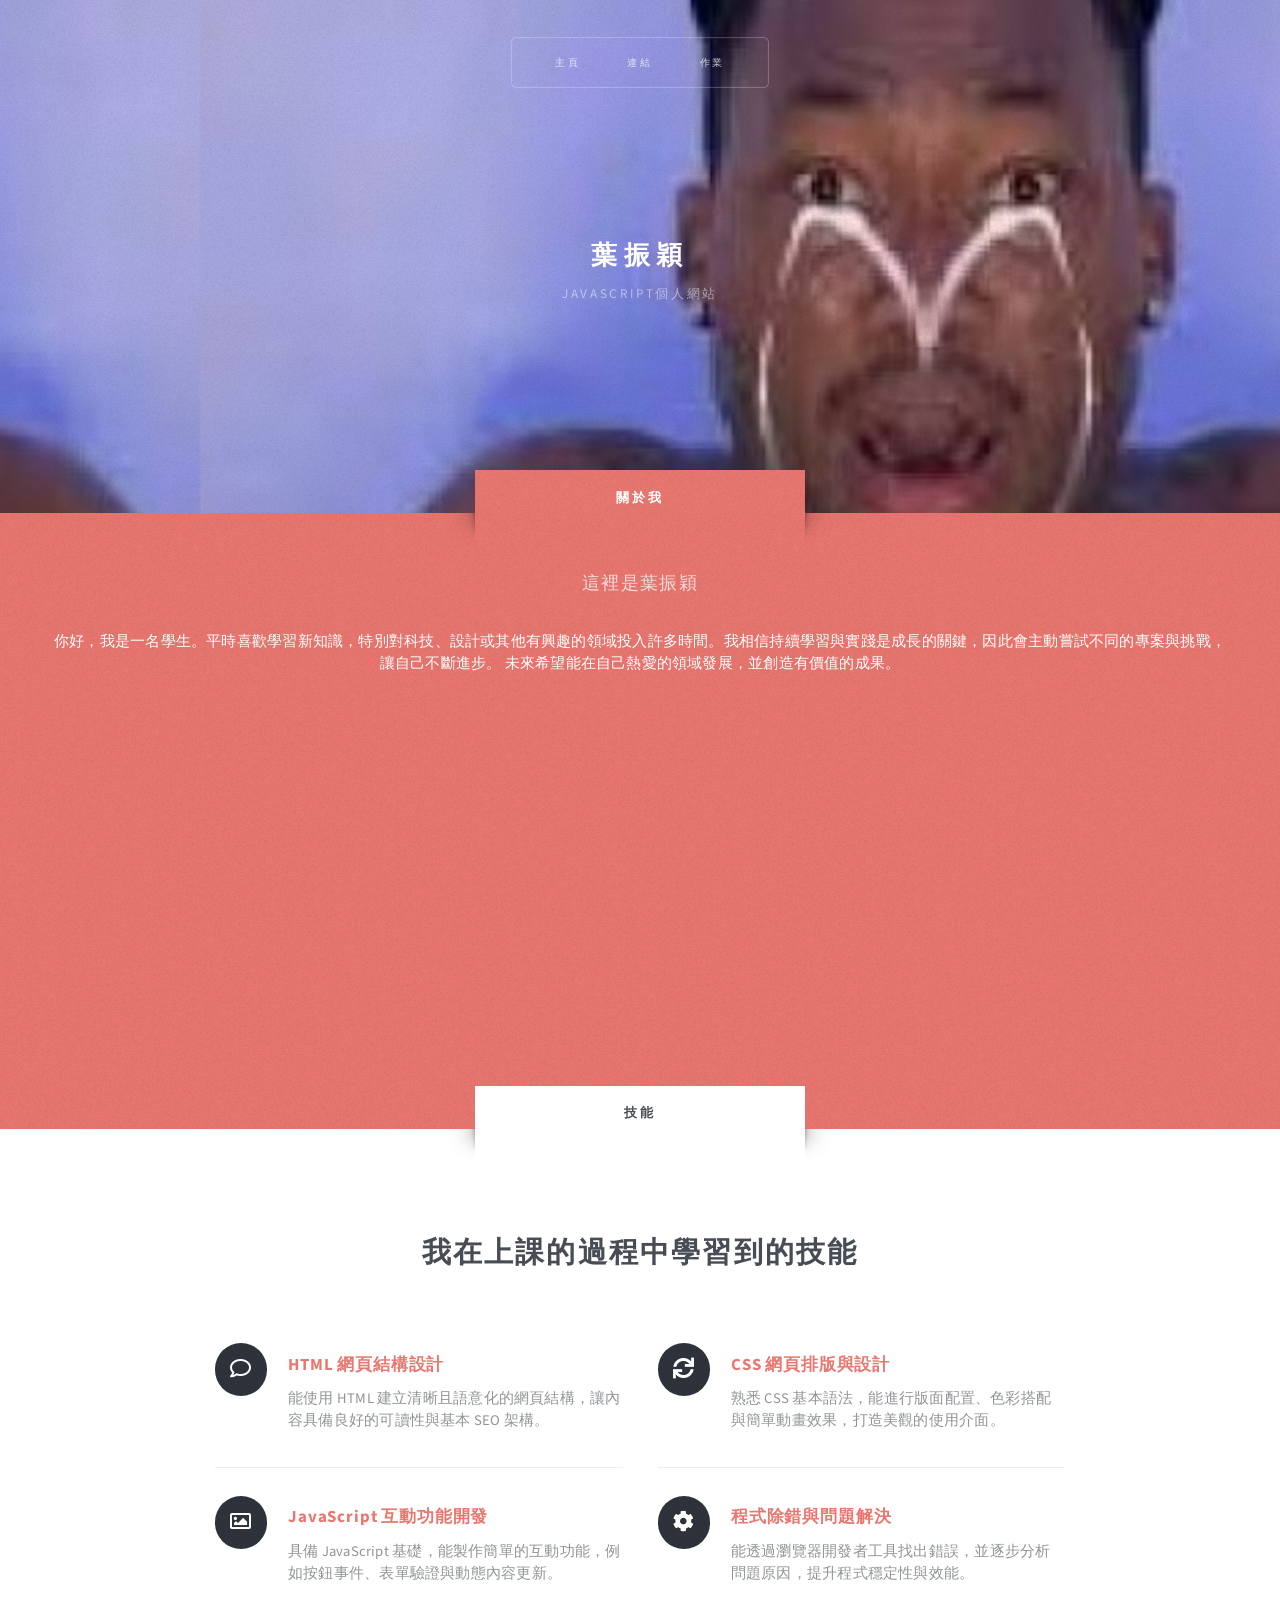
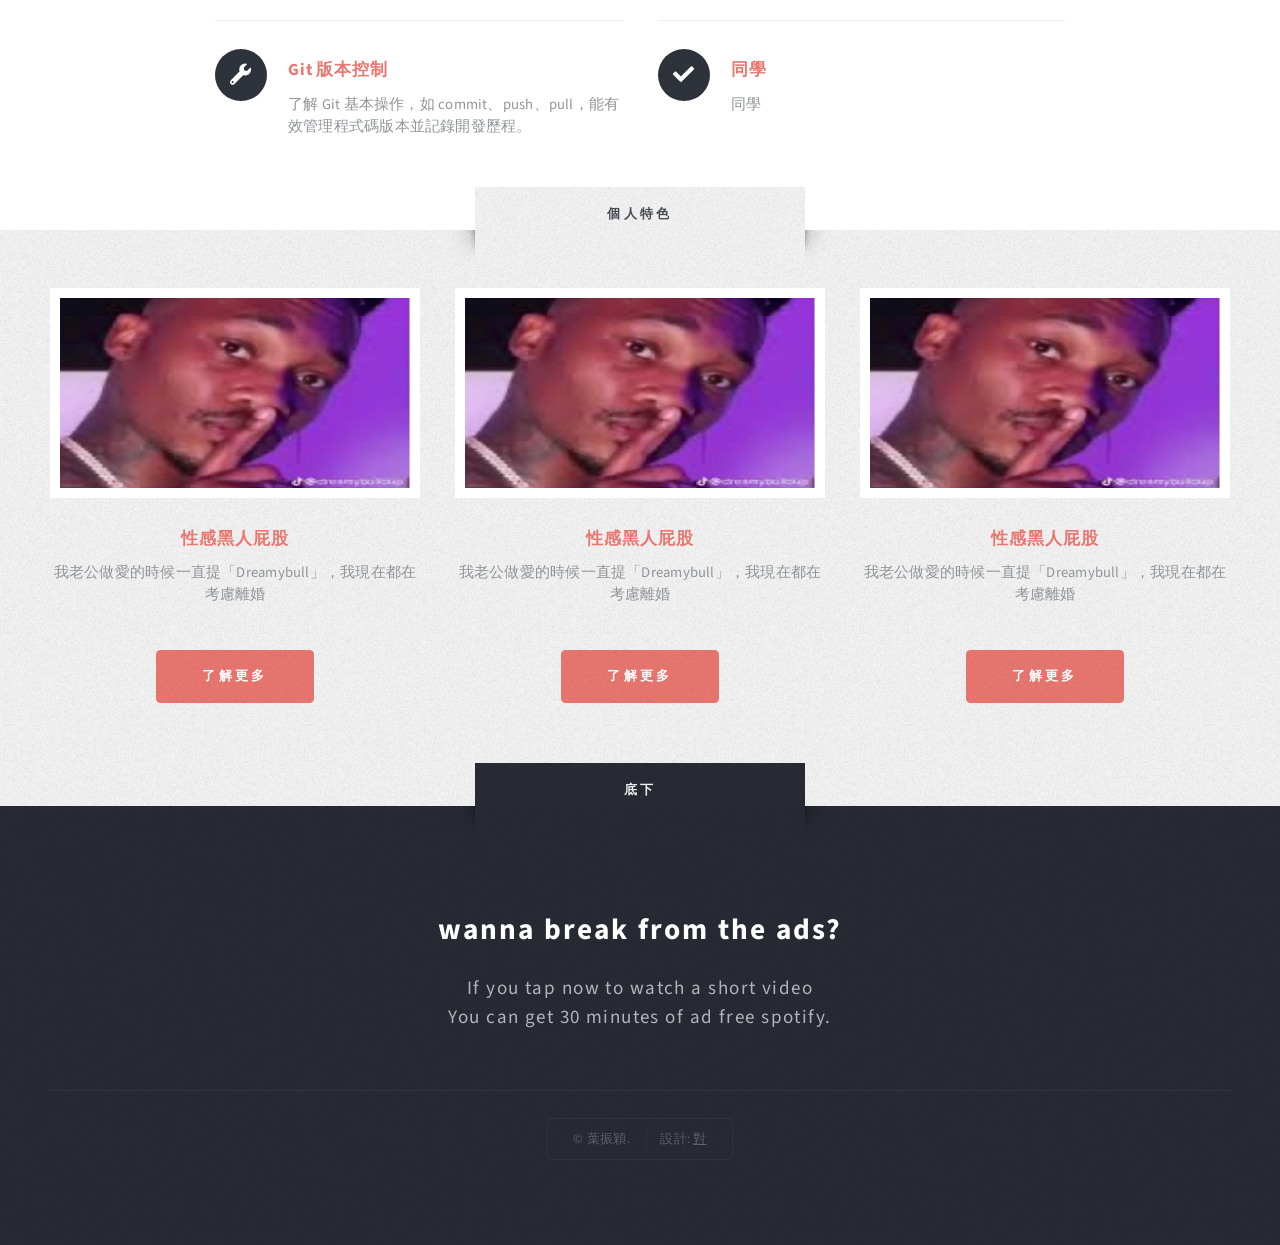
==== commit 34c749f7: "Add files via upload" ====
--- a/index.html
+++ b/index.html
@@ -7,6 +7,7 @@
     <meta charset="utf-8" />
     <meta name="viewport" content="width=device-width, initial-scale=1, user-scalable=no" />
     <link rel="stylesheet" href="assets/css/main.css" />
+    <link rel="icon" href="images/163.ico" type="image/x-icon">
 </head>
 
 <body class="homepage is-preload">
@@ -31,7 +32,8 @@
                         </ul>
                     </li>
                     <li>
-                        <a href="left-sidebar.html">作業</a>
+                        <a href="#">作業</a>
+                        <!--left-sidebar.html-->
                     </li>
                 </ul>
             </nav>
@@ -45,9 +47,8 @@
                 <p style="color: white; font: size 50px;">
                     你好，我是一名學生。平時喜歡學習新知識，特別對科技、設計或其他有興趣的領域投入許多時間。我相信持續學習與實踐是成長的關鍵，因此會主動嘗試不同的專案與挑戰，讓自己不斷進步。 未來希望能在自己熱愛的領域發展，並創造有價值的成果。
                 </p>
-                <ul class="actions">
-                    <li><a href="#" class="button style3 large">對</a></li>
-                </ul>
+                <iframe width="560" height="315" src="https://www.youtube.com/embed/qVZ-Y3TmnvU?si=wGwMkfGieACxDU7J" title="YouTube video player" frameborder="0" allow="accelerometer; autoplay; clipboard-write; encrypted-media; gyroscope; picture-in-picture; web-share"
+                    referrerpolicy="strict-origin-when-cross-origin" allowfullscreen></iframe>
             </div>
         </section>
 
@@ -102,8 +103,7 @@
                         </div>
                     </div>
                 </section>
-                <iframe width="560" height="315" style="margin-left: 350px;" src="https://www.youtube.com/embed/qVZ-Y3TmnvU?si=wGwMkfGieACxDU7J" title="YouTube video player" frameborder="0" allow="accelerometer; autoplay; clipboard-write; encrypted-media; gyroscope; picture-in-picture; web-share"
-                    referrerpolicy="strict-origin-when-cross-origin" allowfullscreen></iframe>
+
             </div>
         </section>
 
@@ -117,7 +117,7 @@
                             <h3><a href="https://www.youtube.com/watch?v=WyKAZt27A9w&list=RDWyKAZt27A9w&start_radio=1">性感黑人屁股</a></h3>
                             <p>我老公做愛的時候一直提「Dreamybull」，我現在都在考慮離婚</p>
                             <ul class="actions">
-                                <li><a href="https://www.youtube.com/watch?v=WyKAZt27A9w&list=RDWyKAZt27A9w&start_radio=1" class="button style1">Learn More</a></li>
+                                <li><a href="https://www.youtube.com/watch?v=WyKAZt27A9w&list=RDWyKAZt27A9w&start_radio=1" class="button style1">了解更多</a></li>
                             </ul>
                         </section>
                     </div>
@@ -127,7 +127,7 @@
                             <h3><a href="https://www.youtube.com/watch?v=WyKAZt27A9w&list=RDWyKAZt27A9w&start_radio=1">性感黑人屁股</a></h3>
                             <p>我老公做愛的時候一直提「Dreamybull」，我現在都在考慮離婚</p>
                             <ul class="actions">
-                                <li><a href="https://www.youtube.com/watch?v=WyKAZt27A9w&list=RDWyKAZt27A9w&start_radio=1" class="button style1">Learn More</a></li>
+                                <li><a href="https://www.youtube.com/watch?v=WyKAZt27A9w&list=RDWyKAZt27A9w&start_radio=1" class="button style1">了解更多</a></li>
                             </ul>
                         </section>
                     </div>
@@ -137,7 +137,7 @@
                             <h3><a href="https://www.youtube.com/watch?v=WyKAZt27A9w&list=RDWyKAZt27A9w&start_radio=1">性感黑人屁股</a></h3>
                             <p>我老公做愛的時候一直提「Dreamybull」，我現在都在考慮離婚</p>
                             <ul class="actions">
-                                <li><a href="https://www.youtube.com/watch?v=WyKAZt27A9w&list=RDWyKAZt27A9w&start_radio=1" class="button style1">Learn More</a></li>
+                                <li><a href="https://www.youtube.com/watch?v=WyKAZt27A9w&list=RDWyKAZt27A9w&start_radio=1" class="button style1">了解更多</a></li>
                             </ul>
                         </section>
                     </div>
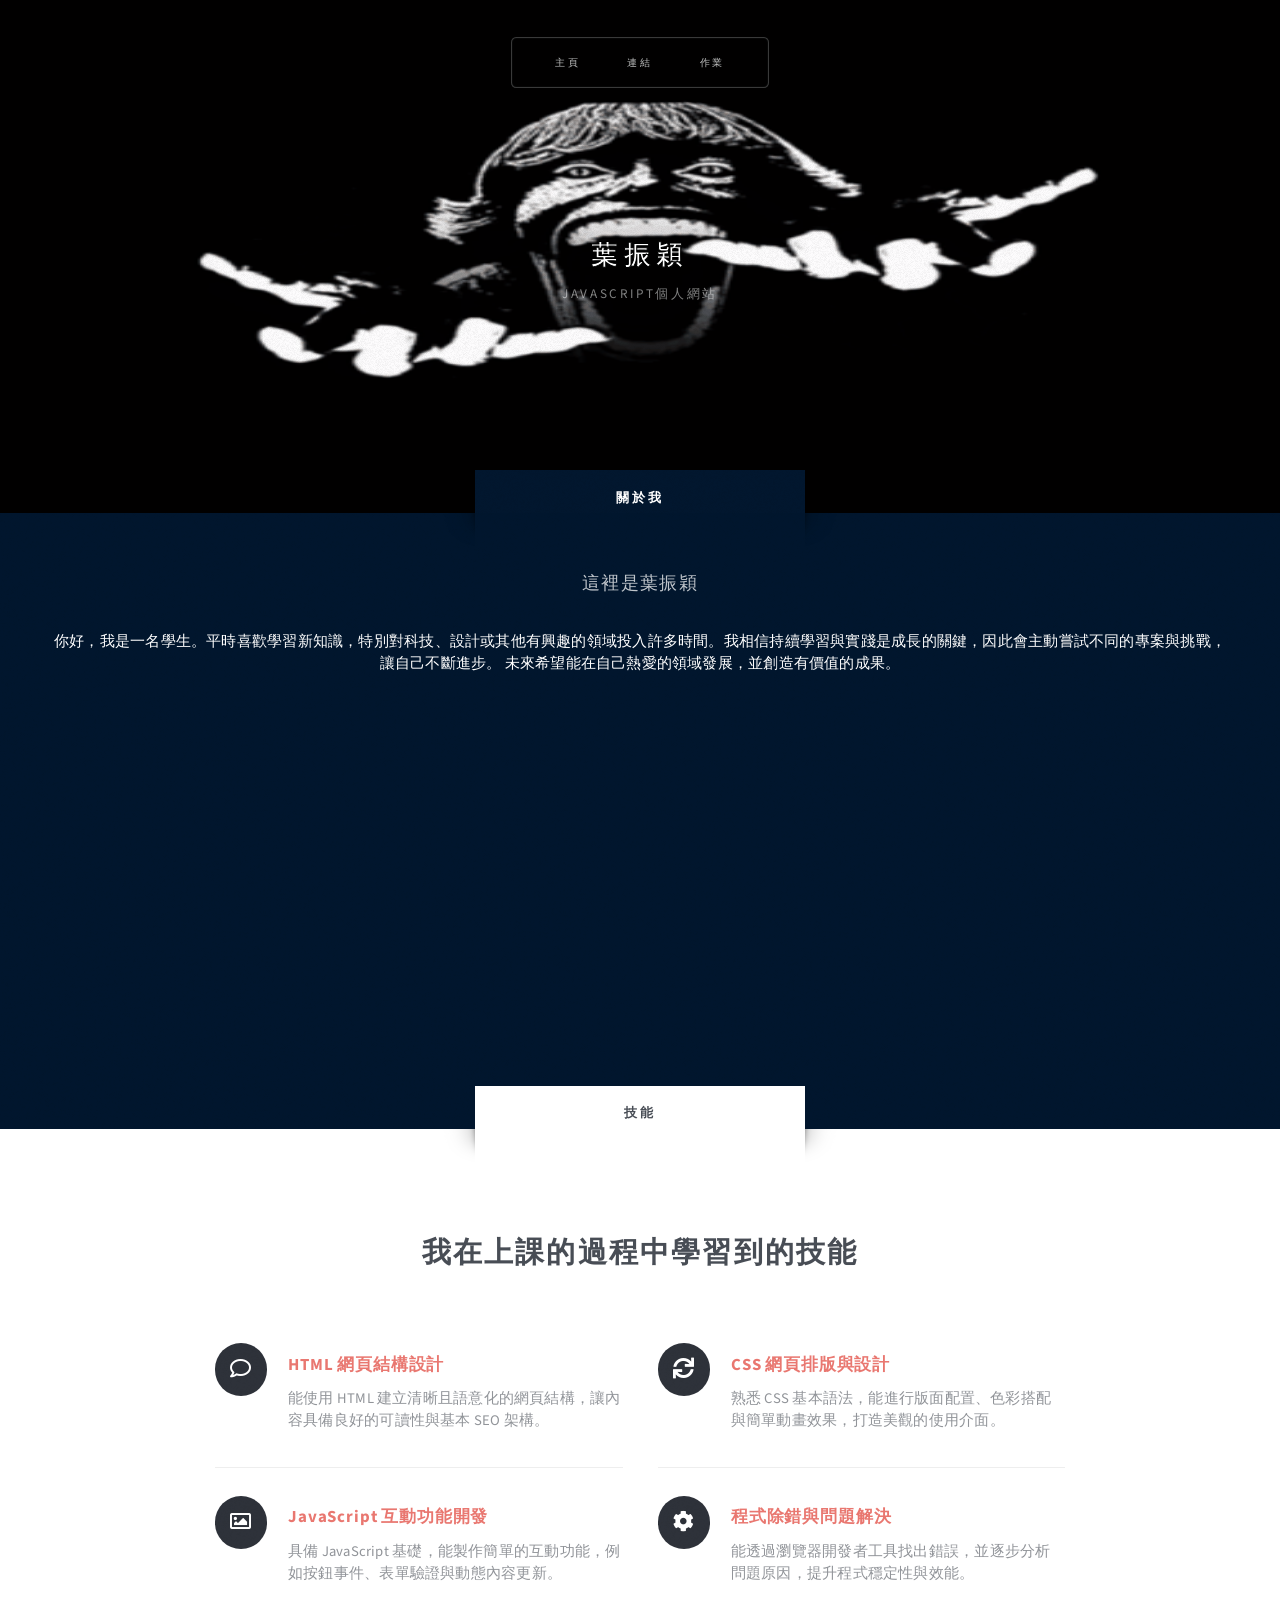
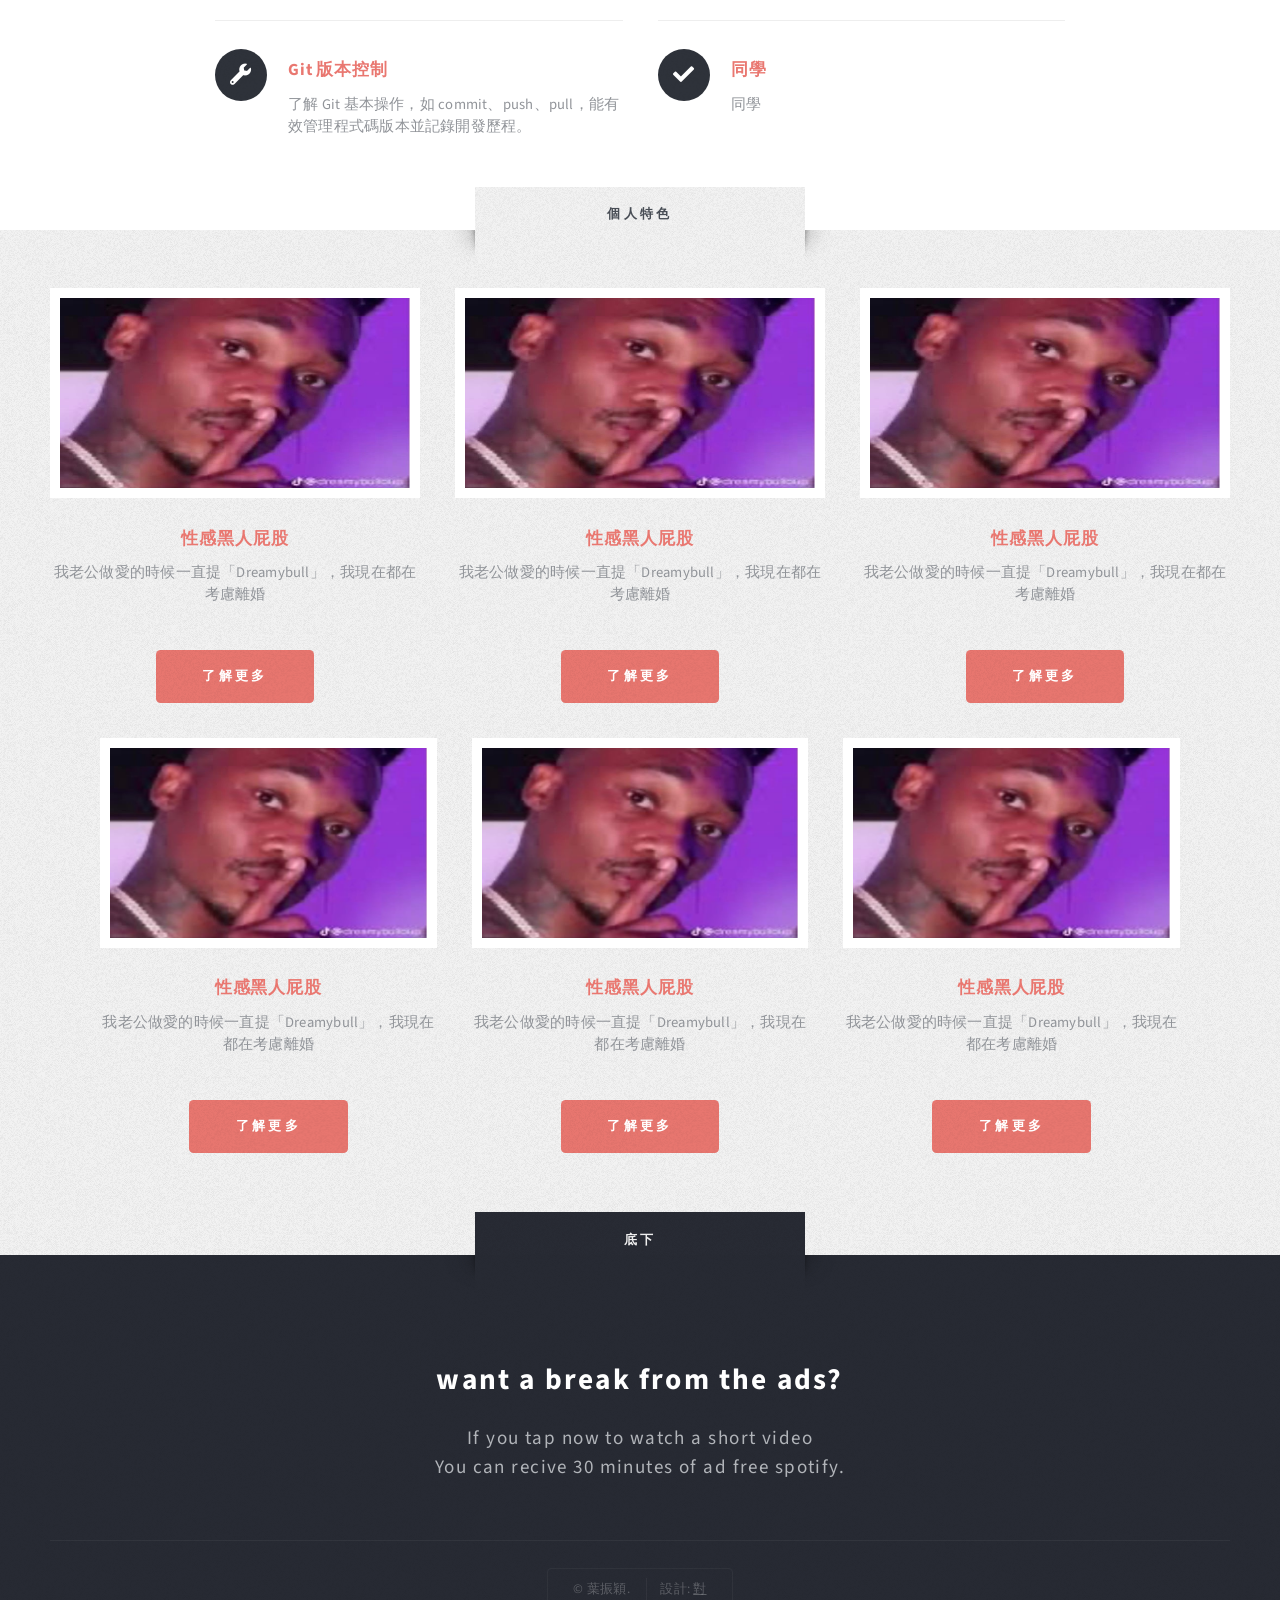
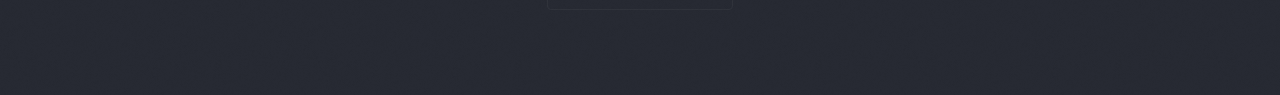
==== commit 65a2b98c: "Add files via upload" ====
--- a/index.html
+++ b/index.html
@@ -141,14 +141,46 @@
                             </ul>
                         </section>
                     </div>
+                    <div class="container">
+                        <div class="row aln-center">
+                            <div class="col-4 col-12-medium">
+                                <section class="highlight">
+                                    <a href="#" class="image featured"><img src="images/nig2.jpg" style="max-height: 190px;" alt="" /></a>
+                                    <h3><a href="https://www.youtube.com/watch?v=WyKAZt27A9w&list=RDWyKAZt27A9w&start_radio=1">性感黑人屁股</a></h3>
+                                    <p>我老公做愛的時候一直提「Dreamybull」，我現在都在考慮離婚</p>
+                                    <ul class="actions">
+                                        <li><a href="https://www.youtube.com/watch?v=WyKAZt27A9w&list=RDWyKAZt27A9w&start_radio=1" class="button style1">了解更多</a></li>
+                                    </ul>
+                                </section>
+                            </div>
+                            <div class="col-4 col-12-medium">
+                                <section class="highlight">
+                                    <a href="#" class="image featured"><img src="images/nig2.jpg" style="max-height: 190px;" alt="" /></a>
+                                    <h3><a href="https://www.youtube.com/watch?v=WyKAZt27A9w&list=RDWyKAZt27A9w&start_radio=1">性感黑人屁股</a></h3>
+                                    <p>我老公做愛的時候一直提「Dreamybull」，我現在都在考慮離婚</p>
+                                    <ul class="actions">
+                                        <li><a href="https://www.youtube.com/watch?v=WyKAZt27A9w&list=RDWyKAZt27A9w&start_radio=1" class="button style1">了解更多</a></li>
+                                    </ul>
+                                </section>
+                            </div>
+                            <div class="col-4 col-12-medium">
+                                <section class="highlight">
+                                    <a href="#" class="image featured"><img src="images/nig2.jpg" style="max-height: 190px;" alt="" /></a>
+                                    <h3><a href="https://www.youtube.com/watch?v=WyKAZt27A9w&list=RDWyKAZt27A9w&start_radio=1">性感黑人屁股</a></h3>
+                                    <p>我老公做愛的時候一直提「Dreamybull」，我現在都在考慮離婚</p>
+                                    <ul class="actions">
+                                        <li><a href="https://www.youtube.com/watch?v=WyKAZt27A9w&list=RDWyKAZt27A9w&start_radio=1" class="button style1">了解更多</a></li>
+                                    </ul>
+                                </section>
+                            </div>
         </section>
         <section id="footer" class="wrapper">
             <div class="title">底下</div>
             <div class="container">
                 <header class="style1">
-                    <h2>wanna break from the ads?</h2>
+                    <h2>want a break from the ads?</h2>
                     <p>
-                        If you tap now to watch a short video<br /> You can get 30 minutes of ad free spotify.
+                        If you tap now to watch a short video<br /> You can recive 30 minutes of ad free spotify.
                     </p>
                 </header>
                 <div id="copyright" style="margin-top: -90px;">
--- a/assets/css/main.css
+++ b/assets/css/main.css
@@ -1883,13 +1883,13 @@
 }
 
 .wrapper.style1 {
-    background: #e97770 url("images/overlay.png");
+    background: #02172f url("images/overlay.png");
     color: #eee;
     color: rgba(255, 255, 255, 0.75);
 }
 
 .wrapper.style1 .title {
-    background: #e97770 url("images/overlay.png");
+    background: #02172f url("images/overlay.png");
     color: #fff;
 }
 
@@ -1952,9 +1952,9 @@
     justify-content: center;
     position: relative;
     height: 24em;
-    background: url("../../images/nigga.jpg") center center;
-    background-size: 1300px auto;
-    background-position: 200px;
+    background: url("../../images/scp-067-67.gif") center center;
+    background-size: 100% 100%;
+    background-position: 0px;
     padding: 0;
 }
 
@@ -1986,6 +1986,7 @@
     font-weight: 900;
     text-transform: uppercase;
     color: #fff;
+    -webkit-text-stroke: 1px black;
     font-size: 2em;
     letter-spacing: 0.25em;
 }
@@ -2621,11 +2622,13 @@
     h2,
     h3,
     h4,
-    h5,
-    h6 {
+    h5{
         font-size: 1.2em;
         letter-spacing: 0.05em;
         margin: 0 0 1em 0;
+    }
+    h6{
+        font-size: 20px;
     }
     hr {
         margin: 1em 0 1em 0;
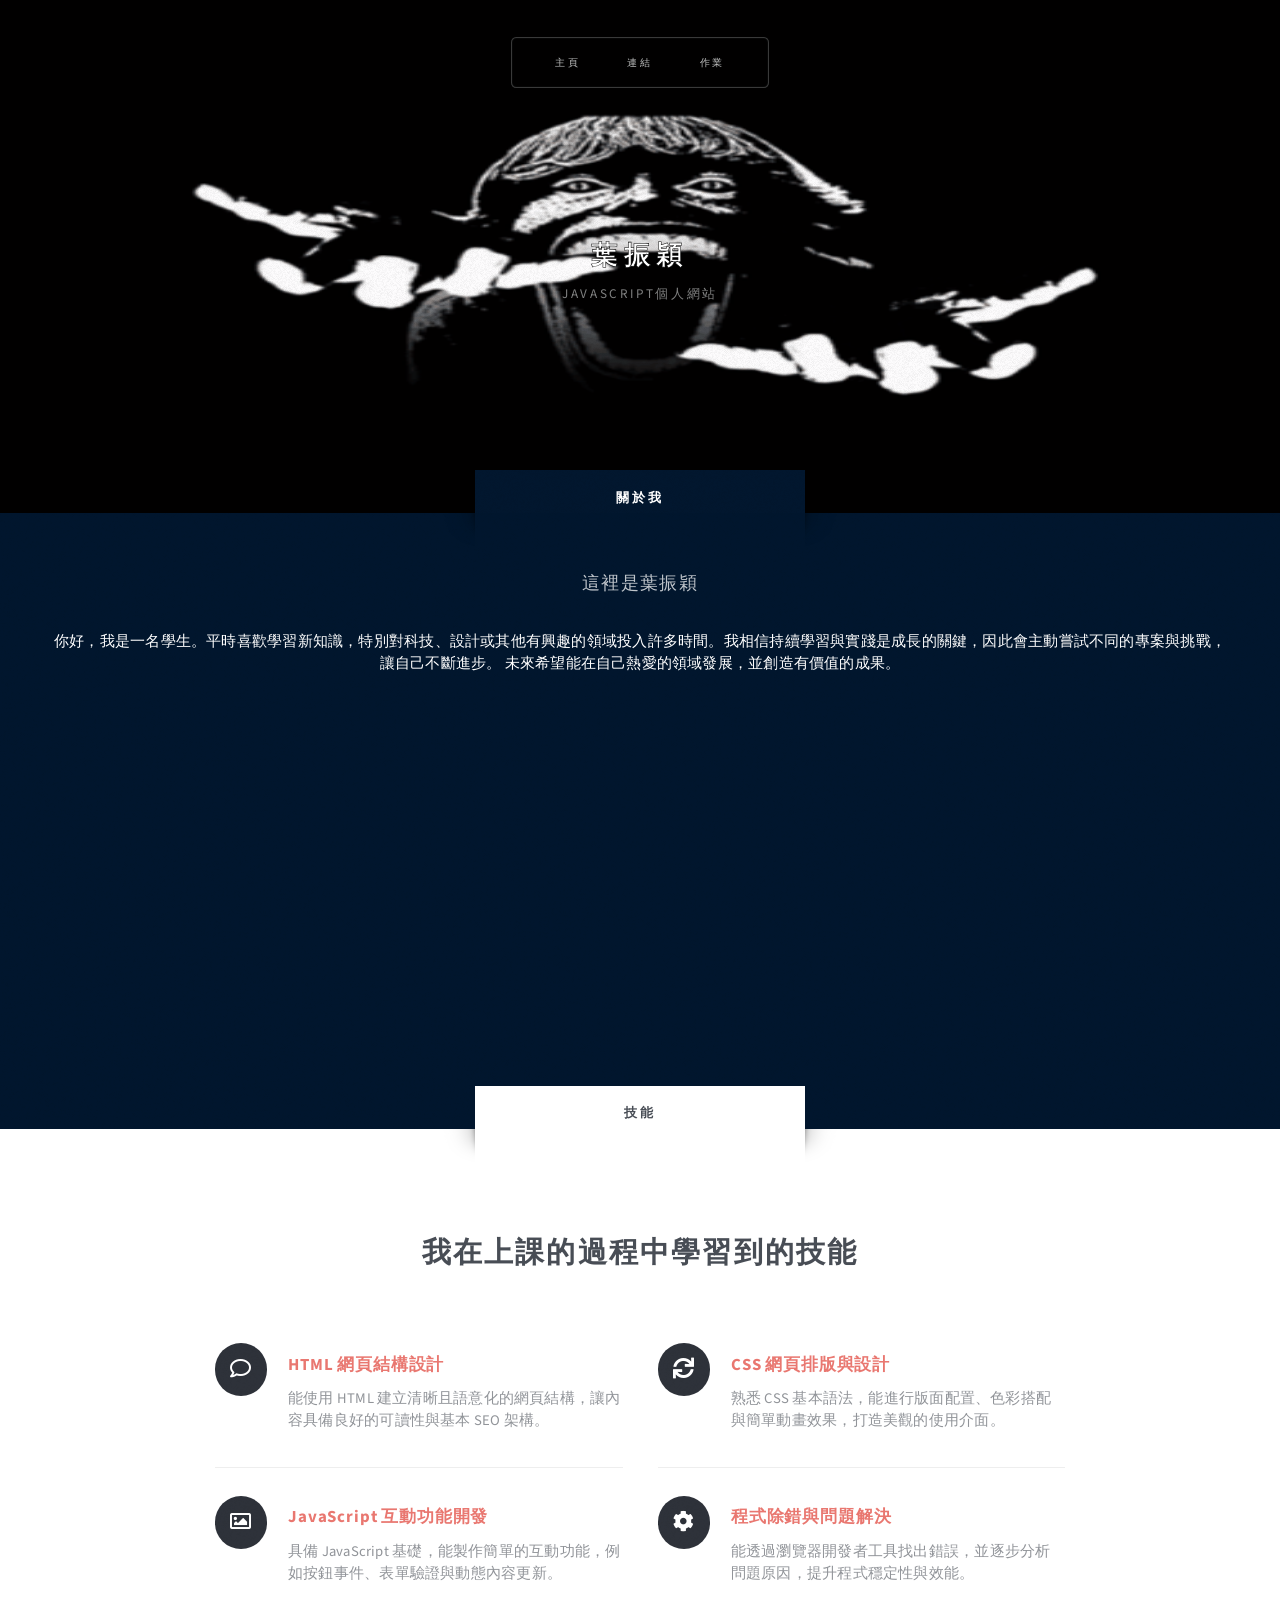
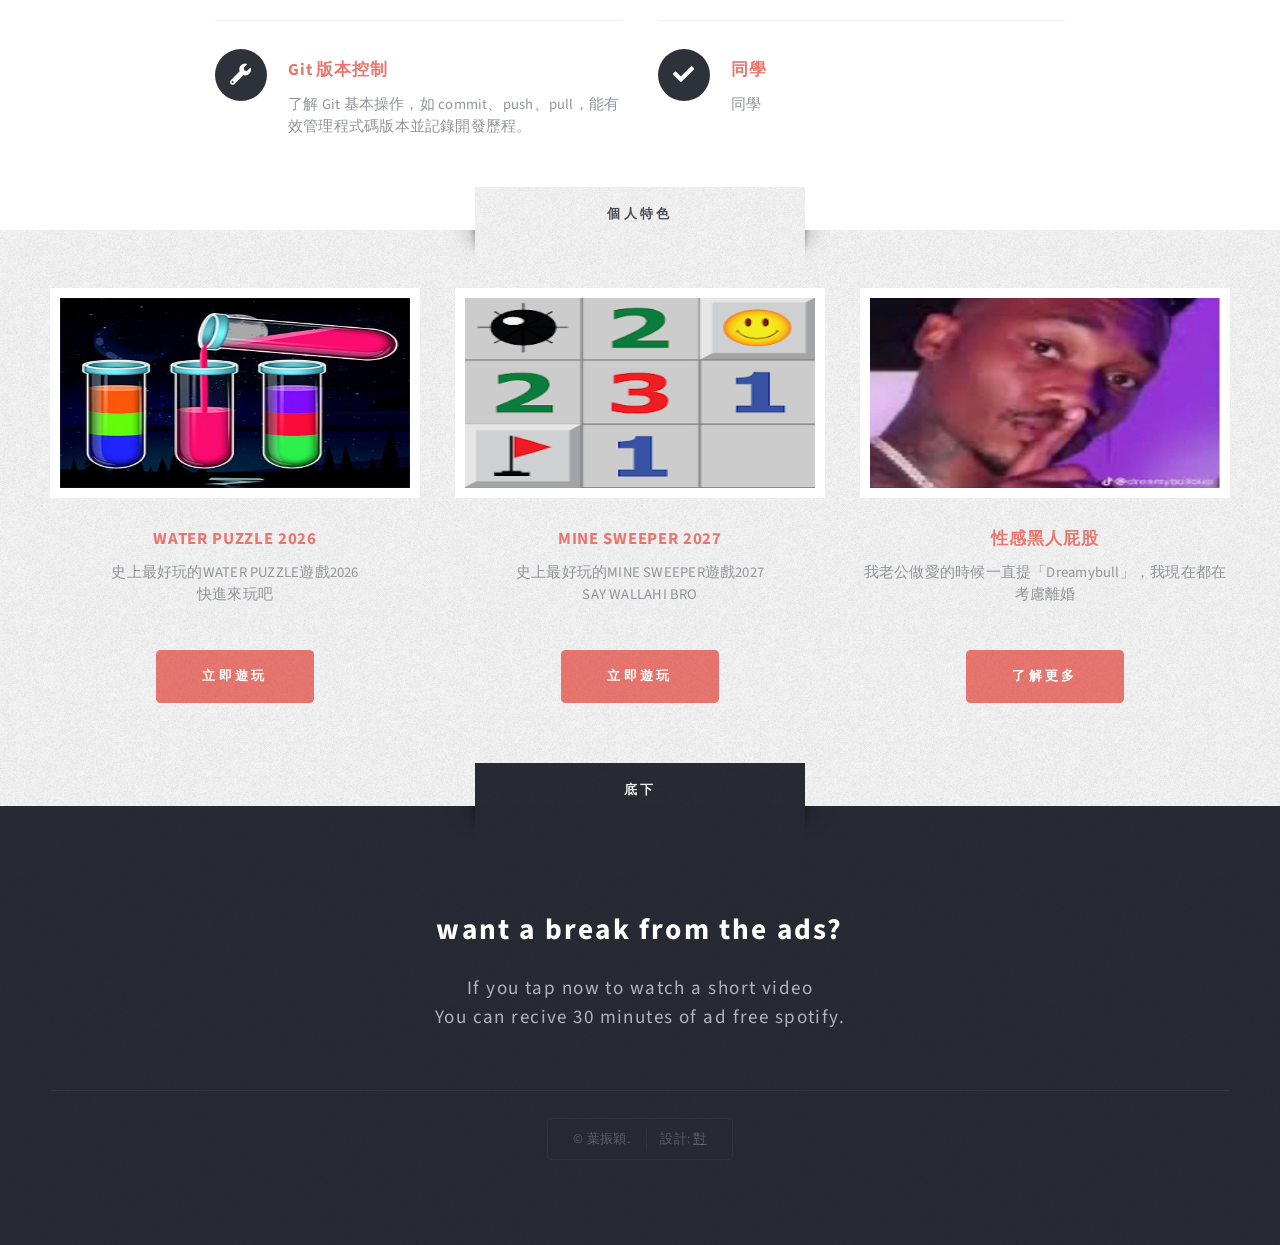
==== commit 153640bc: "Add files via upload" ====
--- a/index.html
+++ b/index.html
@@ -113,11 +113,21 @@
                 <div class="row aln-center">
                     <div class="col-4 col-12-medium">
                         <section class="highlight">
-                            <a href="#" class="image featured"><img src="images/nig2.jpg" style="max-height: 190px;" alt="" /></a>
-                            <h3><a href="https://www.youtube.com/watch?v=WyKAZt27A9w&list=RDWyKAZt27A9w&start_radio=1">性感黑人屁股</a></h3>
-                            <p>我老公做愛的時候一直提「Dreamybull」，我現在都在考慮離婚</p>
+                            <a href="https://163braces2ji3mp6.github.io/waterass/" target="_blank" class="image featured"><img src="images/water.png" style="max-height: 190px;" alt="" /></a>
+                            <h3>WATER PUZZLE 2026</a></h3>
+                            <p>史上最好玩的WATER PUZZLE遊戲2026<BR>快進來玩吧</p>
                             <ul class="actions">
-                                <li><a href="https://www.youtube.com/watch?v=WyKAZt27A9w&list=RDWyKAZt27A9w&start_radio=1" class="button style1">了解更多</a></li>
+                                <li><a href="https://163braces2ji3mp6.github.io/waterass/" target="_blank" class="button style1">立即遊玩</a></li>
+                            </ul>
+                        </section>
+                    </div>
+                    <div class="col-4 col-12-medium">
+                        <section class="highlight">
+                            <a href="https://163braces2ji3mp6.github.io/saywallahi/" target="_blank" class="image featured"><img src="images/BOMB.png" style="max-height: 190px;" alt="" /></a>
+                            <h3>MINE SWEEPER 2027</a></h3>
+                            <p>史上最好玩的MINE SWEEPER遊戲2027<BR>SAY WALLAHI BRO</p>
+                            <ul class="actions">
+                                <li><a href="https://163braces2ji3mp6.github.io/saywallahi/" target="_blank" class="button style1">立即遊玩</a></li>
                             </ul>
                         </section>
                     </div>
@@ -131,48 +141,6 @@
                             </ul>
                         </section>
                     </div>
-                    <div class="col-4 col-12-medium">
-                        <section class="highlight">
-                            <a href="#" class="image featured"><img src="images/nig2.jpg" style="max-height: 190px;" alt="" /></a>
-                            <h3><a href="https://www.youtube.com/watch?v=WyKAZt27A9w&list=RDWyKAZt27A9w&start_radio=1">性感黑人屁股</a></h3>
-                            <p>我老公做愛的時候一直提「Dreamybull」，我現在都在考慮離婚</p>
-                            <ul class="actions">
-                                <li><a href="https://www.youtube.com/watch?v=WyKAZt27A9w&list=RDWyKAZt27A9w&start_radio=1" class="button style1">了解更多</a></li>
-                            </ul>
-                        </section>
-                    </div>
-                    <div class="container">
-                        <div class="row aln-center">
-                            <div class="col-4 col-12-medium">
-                                <section class="highlight">
-                                    <a href="#" class="image featured"><img src="images/nig2.jpg" style="max-height: 190px;" alt="" /></a>
-                                    <h3><a href="https://www.youtube.com/watch?v=WyKAZt27A9w&list=RDWyKAZt27A9w&start_radio=1">性感黑人屁股</a></h3>
-                                    <p>我老公做愛的時候一直提「Dreamybull」，我現在都在考慮離婚</p>
-                                    <ul class="actions">
-                                        <li><a href="https://www.youtube.com/watch?v=WyKAZt27A9w&list=RDWyKAZt27A9w&start_radio=1" class="button style1">了解更多</a></li>
-                                    </ul>
-                                </section>
-                            </div>
-                            <div class="col-4 col-12-medium">
-                                <section class="highlight">
-                                    <a href="#" class="image featured"><img src="images/nig2.jpg" style="max-height: 190px;" alt="" /></a>
-                                    <h3><a href="https://www.youtube.com/watch?v=WyKAZt27A9w&list=RDWyKAZt27A9w&start_radio=1">性感黑人屁股</a></h3>
-                                    <p>我老公做愛的時候一直提「Dreamybull」，我現在都在考慮離婚</p>
-                                    <ul class="actions">
-                                        <li><a href="https://www.youtube.com/watch?v=WyKAZt27A9w&list=RDWyKAZt27A9w&start_radio=1" class="button style1">了解更多</a></li>
-                                    </ul>
-                                </section>
-                            </div>
-                            <div class="col-4 col-12-medium">
-                                <section class="highlight">
-                                    <a href="#" class="image featured"><img src="images/nig2.jpg" style="max-height: 190px;" alt="" /></a>
-                                    <h3><a href="https://www.youtube.com/watch?v=WyKAZt27A9w&list=RDWyKAZt27A9w&start_radio=1">性感黑人屁股</a></h3>
-                                    <p>我老公做愛的時候一直提「Dreamybull」，我現在都在考慮離婚</p>
-                                    <ul class="actions">
-                                        <li><a href="https://www.youtube.com/watch?v=WyKAZt27A9w&list=RDWyKAZt27A9w&start_radio=1" class="button style1">了解更多</a></li>
-                                    </ul>
-                                </section>
-                            </div>
         </section>
         <section id="footer" class="wrapper">
             <div class="title">底下</div>
--- a/assets/css/main.css
+++ b/assets/css/main.css
@@ -1986,7 +1986,7 @@
     font-weight: 900;
     text-transform: uppercase;
     color: #fff;
-    -webkit-text-stroke: 1px black;
+    -webkit-text-stroke: 0.5px black;
     font-size: 2em;
     letter-spacing: 0.25em;
 }
@@ -2803,4 +2803,4 @@
     #copyright ul li:first-child {
         margin-top: 0;
     }
-}+}
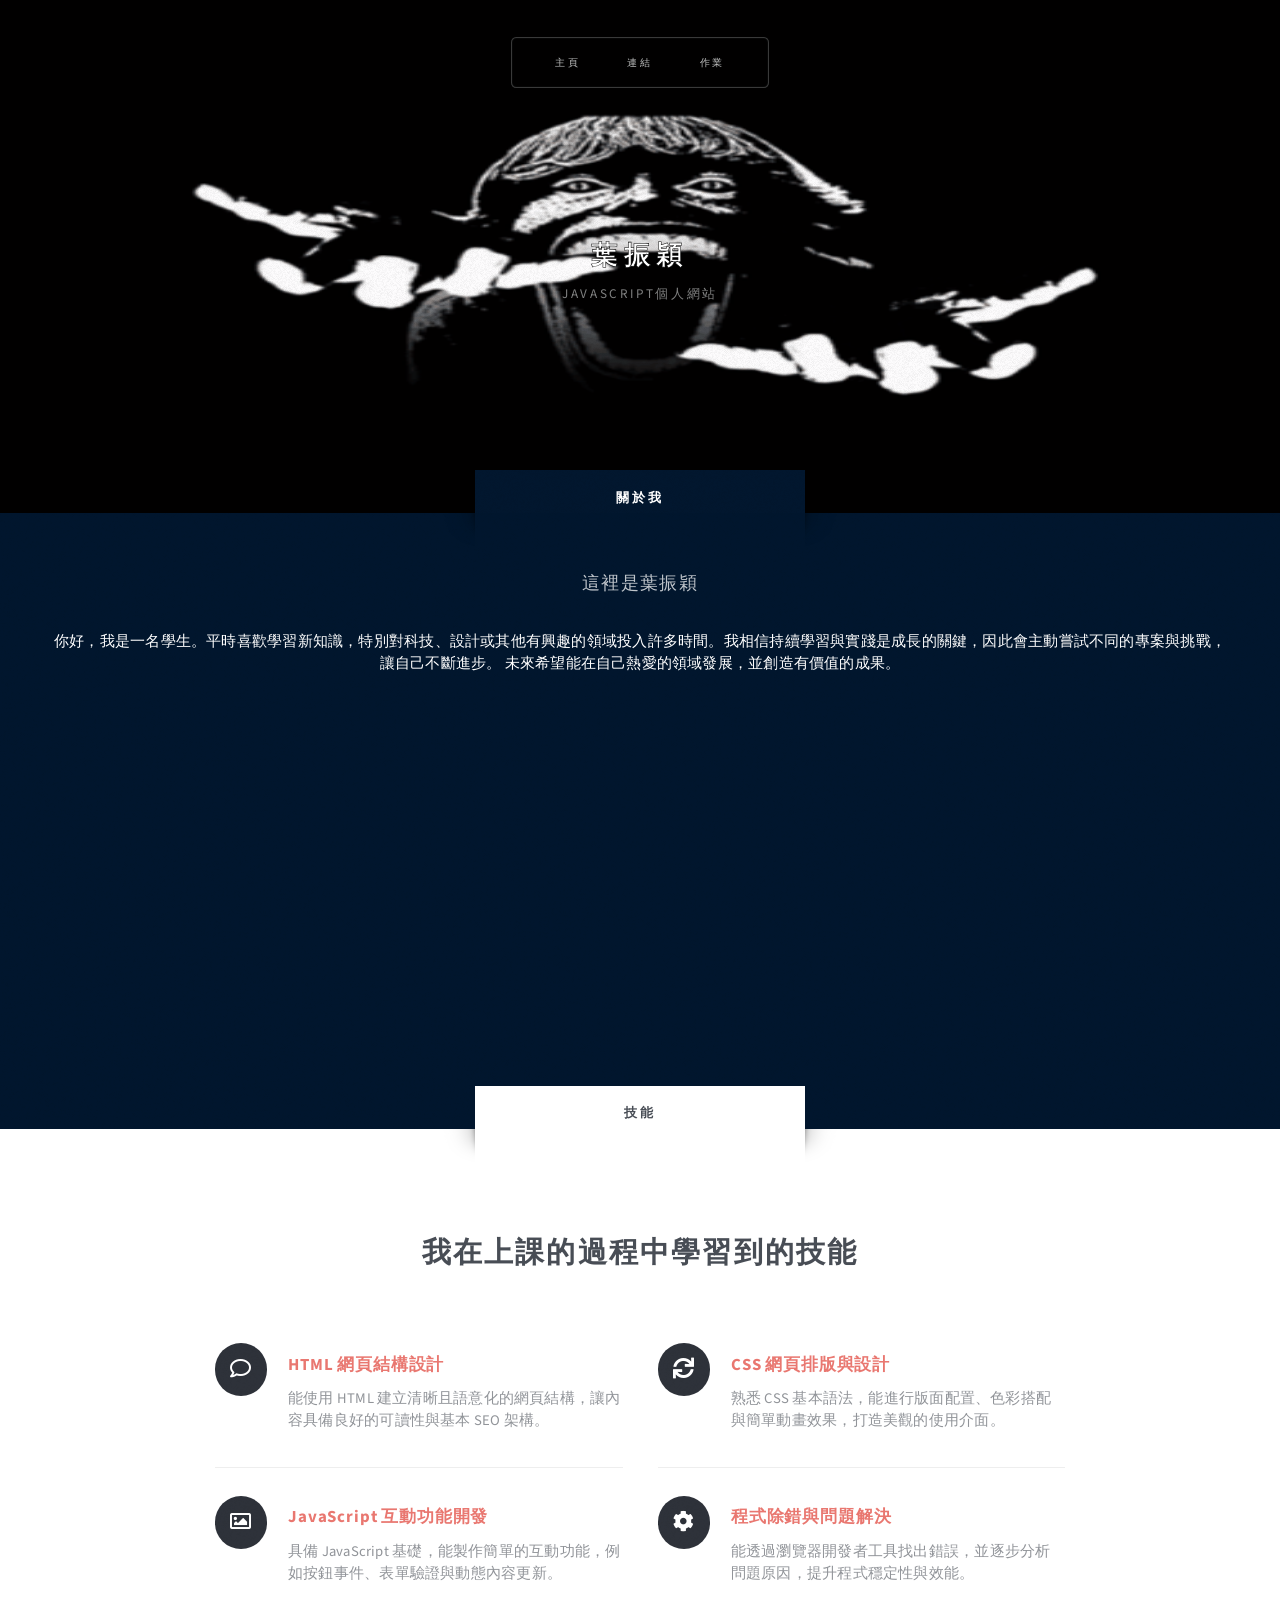
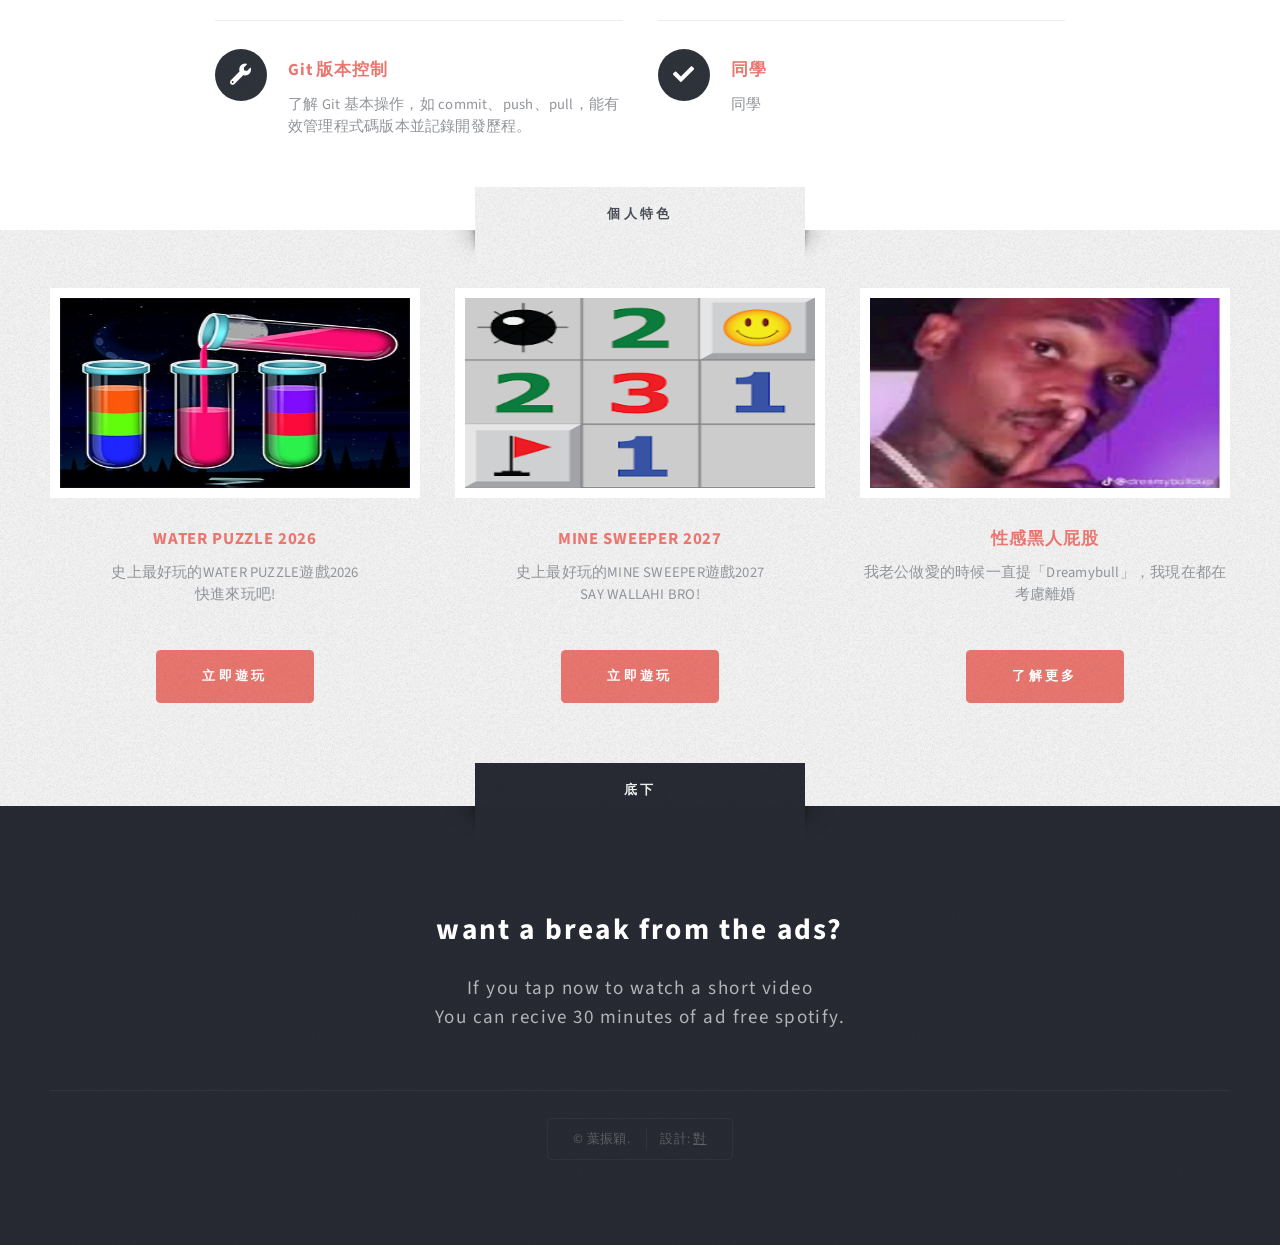
==== commit deef477d: "Update index.html" ====
--- a/index.html
+++ b/index.html
@@ -115,7 +115,7 @@
                         <section class="highlight">
                             <a href="https://163braces2ji3mp6.github.io/waterass/" target="_blank" class="image featured"><img src="images/water.png" style="max-height: 190px;" alt="" /></a>
                             <h3>WATER PUZZLE 2026</a></h3>
-                            <p>史上最好玩的WATER PUZZLE遊戲2026<BR>快進來玩吧</p>
+                            <p>史上最好玩的WATER PUZZLE遊戲2026<BR>快進來玩吧!</p>
                             <ul class="actions">
                                 <li><a href="https://163braces2ji3mp6.github.io/waterass/" target="_blank" class="button style1">立即遊玩</a></li>
                             </ul>
@@ -125,7 +125,7 @@
                         <section class="highlight">
                             <a href="https://163braces2ji3mp6.github.io/saywallahi/" target="_blank" class="image featured"><img src="images/BOMB.png" style="max-height: 190px;" alt="" /></a>
                             <h3>MINE SWEEPER 2027</a></h3>
-                            <p>史上最好玩的MINE SWEEPER遊戲2027<BR>SAY WALLAHI BRO</p>
+                            <p>史上最好玩的MINE SWEEPER遊戲2027<BR>SAY WALLAHI BRO!</p>
                             <ul class="actions">
                                 <li><a href="https://163braces2ji3mp6.github.io/saywallahi/" target="_blank" class="button style1">立即遊玩</a></li>
                             </ul>
@@ -169,4 +169,4 @@
 
 </body>
 
-</html>+</html>
